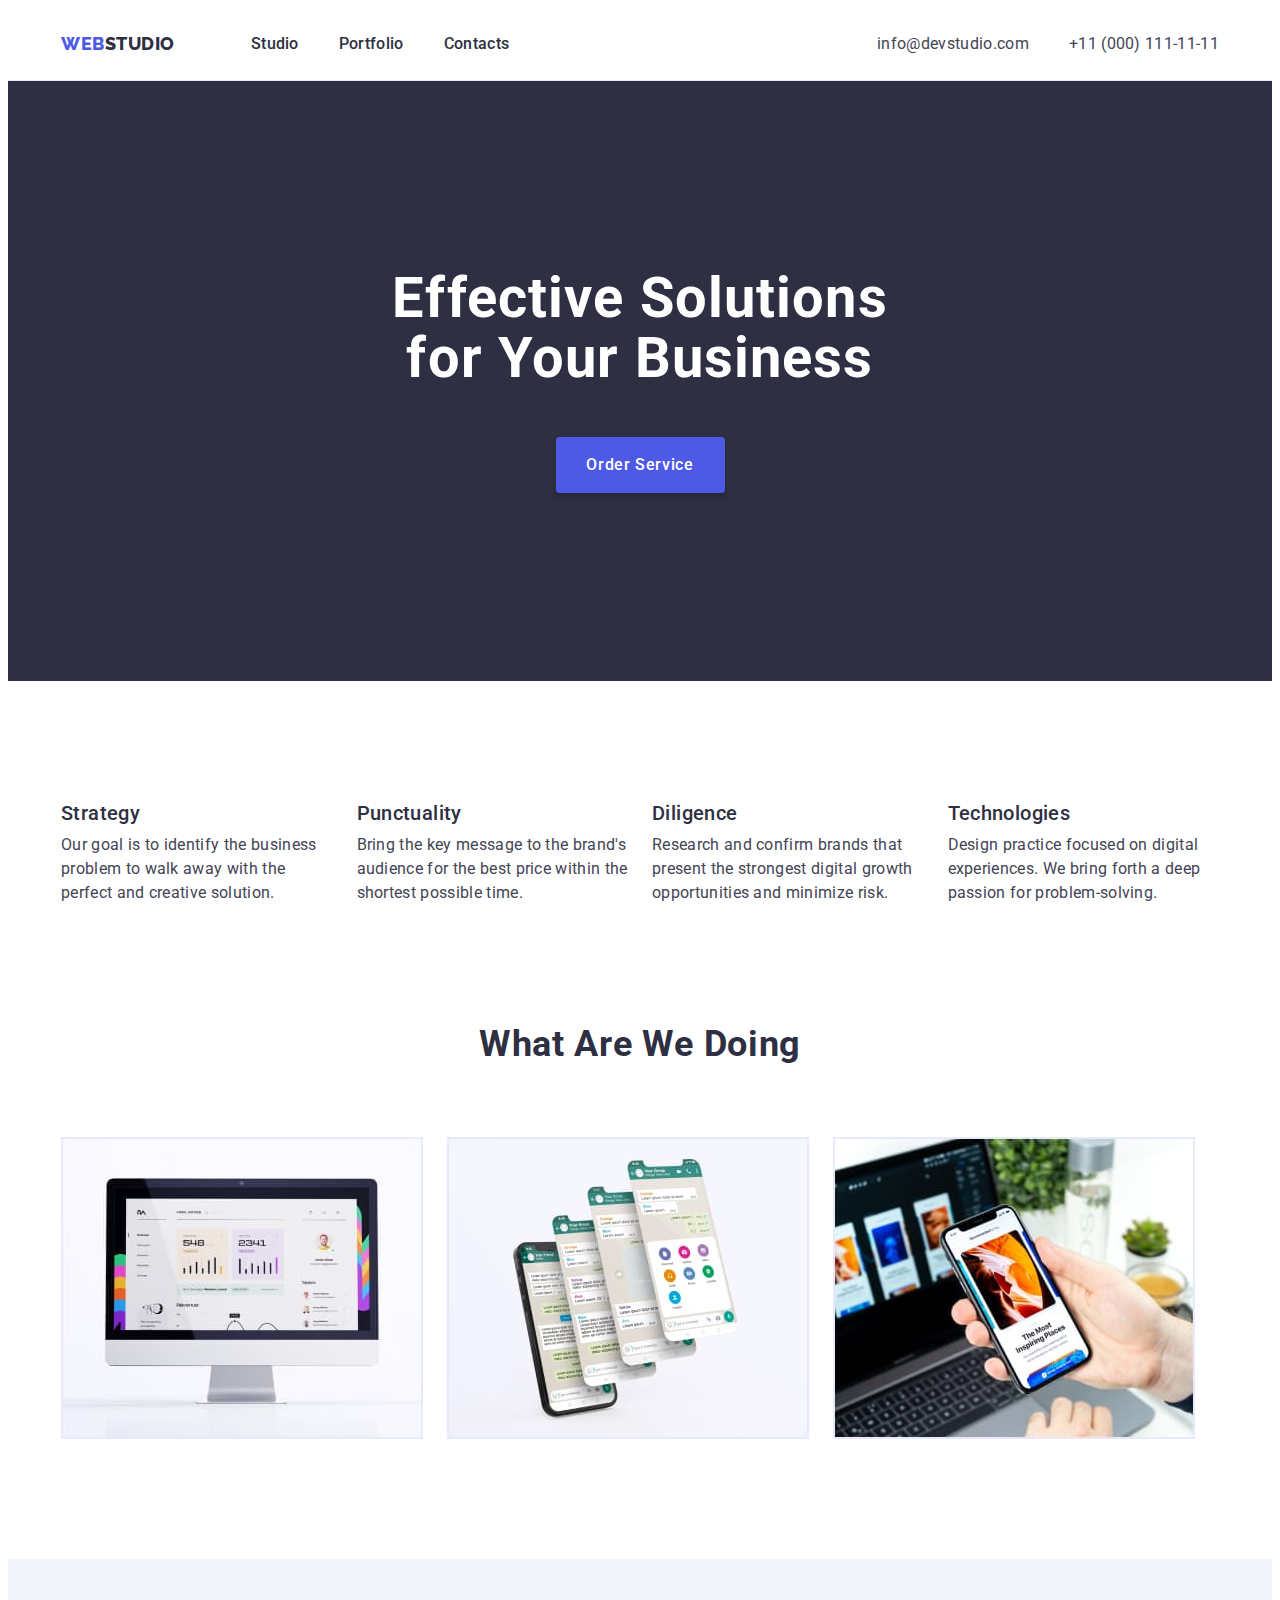
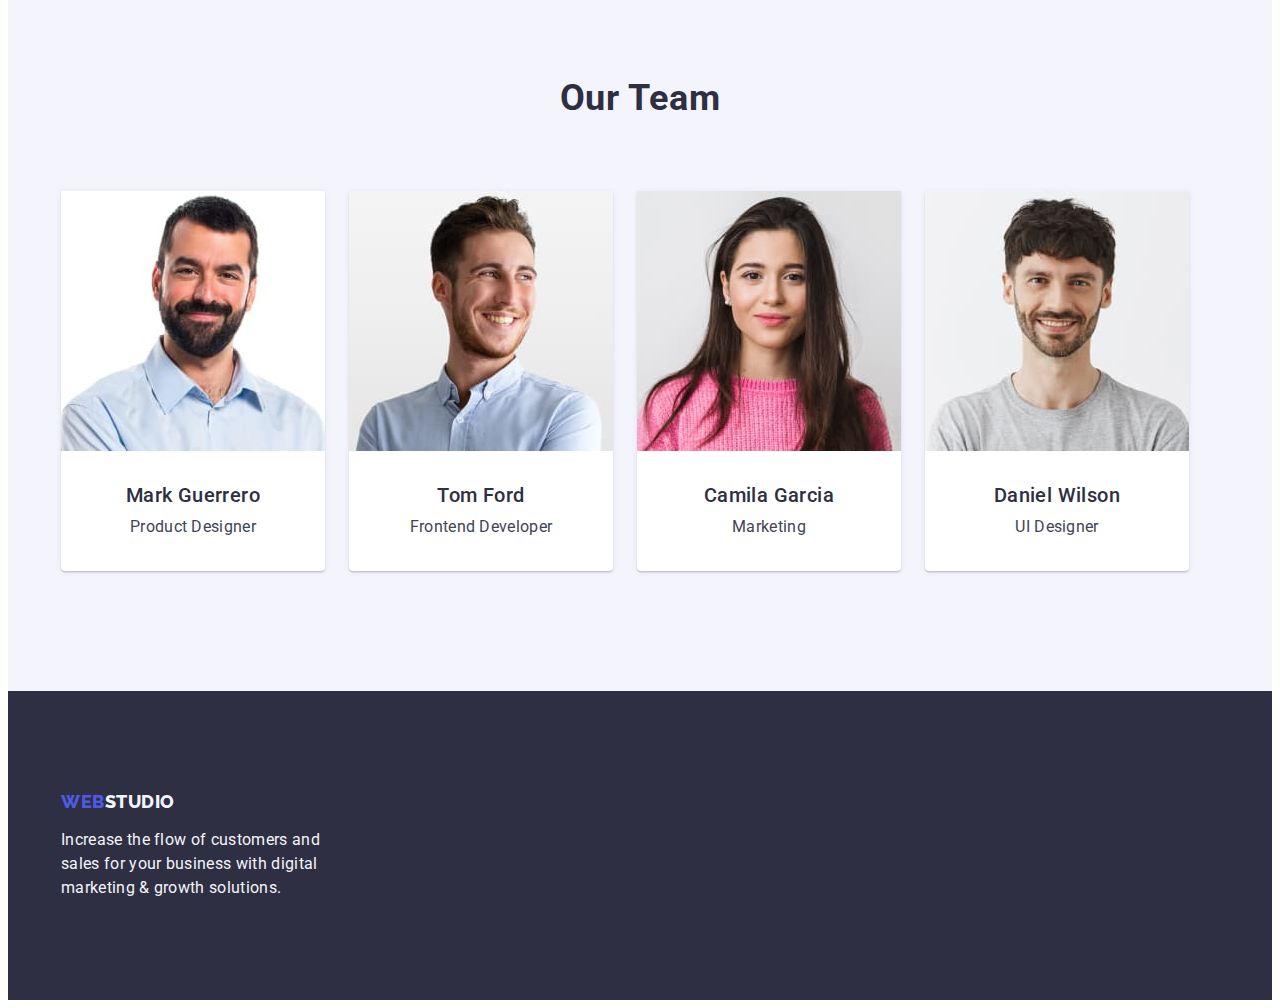
==== index.html @ 242a0d21 "start" ====
<!DOCTYPE html>
<html lang="en">
  <head>
    <meta charset="UTF-8" />
    <meta name="viewport" content="width=device-width, initial-scale=1.0" />
    <title>Document</title>

    <link rel="preconnect" href="https://fonts.googleapis.com" />
    <link rel="preconnect" href="https://fonts.gstatic.com" crossorigin />
    <link
      href="https://fonts.googleapis.com/css2?family=Raleway:wght@800&family=Roboto:wght@400;500;700;900&display=swap"
      rel="stylesheet"
    />

    <link
      rel="stylesheet"
      href="https://cdnjs.cloudflare.com/ajax/libs/modern-normalize/2.0.0/modern-normalize.min.css"
      integrity="sha512-4xo8blKMVCiXpTaLzQSLSw3KFOVPWhm/TRtuPVc4WG6kUgjH6J03IBuG7JZPkcWMxJ5huwaBpOpnwYElP/m6wg=="
      crossorigin="anonymous"
      referrerpolicy="no-referrer"
    />

    <link rel="stylesheet" href="./css/styles.css" />
  </head>
  <body>
    <header class="header">
      <div class="container header-container">
        <nav class="header-navigation">
          <a class="header-logo link" href="./index.html"
            >Web<span class="header-logo-color">Studio</span></a
          >
          <ul class="header-menu-list list">
            <li class="header-menu-item">
              <a class="header-menu-item-link link" href="./index.html"
                >Studio</a
              >
            </li>
            <li class="header-menu-item">
              <a class="header-menu-item-link link" href="./portfolio.html"
                >Portfolio</a
              >
            </li>
            <li class="header-menu-item">
              <a class="header-menu-item-link link" href="">Contacts</a>
            </li>
          </ul>
        </nav>
        <address class="address-menu">
          <ul class="address-menu-list list">
            <li class="address-menu-item">
              <a
                class="address-menu-connect link"
                href="mailto:info@devstudio.com"
                >info@devstudio.com</a
              >
            </li>
            <li class="address-menu-item">
              <a class="address-menu-connect link" href="tel:+110001111111"
                >+11 (000) 111-11-11</a
              >
            </li>
          </ul>
        </address>
      </div>
    </header>
    <main>
      <section class="hero">
        <div class="container">
            <h1 class="hero-title">Effective Solutions for Your Business</h1>
            <button type="button" class="hero-btn">Order Service</button>
        </div>
      </section>
      <section class="advantages">
        <div class="container">
          <h2 class="visually-hidden">Advanteges</h2>
          <ul class="advantages-list list">
            <li class="advantages-item">
              <h3 class="advantages-subtitle">Strategy</h3>
              <p class="advantages-item-text">
                Our goal is to identify the business problem to walk away with
                the perfect and creative solution.
              </p>
            </li>
            <li class="advantages-item">
              <h3 class="advantages-subtitle">Punctuality</h3>
              <p class="advantages-item-text">
                Bring the key message to the brand's audience for the best price
                within the shortest possible time.
              </p>
            </li>
            <li class="advantages-item">
              <h3 class="advantages-subtitle">Diligence</h3>
              <p class="advantages-item-text">
                Research and confirm brands that present the strongest digital
                growth opportunities and minimize risk.
              </p>
            </li>
            <li class="advantages-item">
              <h3 class="advantages-subtitle">Technologies</h3>
              <p class="advantages-item-text">
                Design practice focused on digital experiences. We bring forth a
                deep passion for problem-solving.
              </p>
            </li>
          </ul>
        </div>
      </section>
      <section class="doing">
        <div class="container">
          <h2 class="doing-title title">What are we doing</h2>
          <ul class="doing-list list">
            <li class="doing-item">
              <img
                class="doing-img"
                src="./images/doing-1.jpg"
                alt="Computer screen"
                width="360"
                height="300"
              />
            </li>
            <li class="doing-item">
              <img
                class="doing-img"
                src="./images/doing-2.jpg"
                alt="Phone screens"
                width="360"
                height="300"
              />
            </li>
            <li class="doing-item">
              <img
                class="doing-img"
                src="./images/doind-3.jpg"
                alt="Phone in hand"
                width="360"
                height="300"
              />
            </li>
          </ul>
        </div>
      </section>
      <section class="team">
        <div class="container">
          <h2 class="team-title title">Our Team</h2>
          <ul class="team-list list">
            <li class="team-item">
              <img
                class="team-img"
                src="./images/our-team-1.jpg"
                alt="Mark Guerrero"
                width="264"
                height="260"
              />
              <div class="team-text-card">
                <h3 class="team-subtitle">Mark Guerrero</h3>
                <p class="team-item-text">Product Designer</p>
              </div>
            </li>
            <li class="team-item">
              <img
                class="team-img"
                src="./images/our-team-2.jpg"
                alt="Tom Ford"
                width="264"
                height="260"
              />
              <div class="team-text-card">
                <h3 class="team-subtitle">Tom Ford</h3>
                <p class="team-item-text">Frontend Developer</p>
              </div>
            </li>
            <li class="team-item">
              <img
                class="team-img"
                src="./images/our-team-3.jpg"
                alt="Camila Garcia"
                width="264"
                height="260"
              />
              <div class="team-text-card">
                <h3 class="team-subtitle">Camila Garcia</h3>
                <p class="team-item-text">Marketing</p>
              </div>
            </li>
            <li class="team-item">
              <img
                class="team-img"
                src="./images/our-team-4.jpg"
                alt="Daniel Wilson"
                width="264"
                height="260"
              />
              <div class="team-text-card">
                <h3 class="team-subtitle">Daniel Wilson</h3>
                <p class="team-item-text">UI Designer</p>
              </div>
            </li>
          </ul>
        </div>
      </section>
    </main>
    <footer class="footer">
      <div class="container">
        <a class="footer-logo link" href="./index.html"
          >Web<span class="footer-logo-color">Studio</span></a
        >
        <p class="footer-text">
          Increase the flow of customers and sales for your business with
          digital marketing & growth solutions.
        </p>
      </div>
    </footer>
  </body>
</html>
---- css/styles.css ----
/** -----------------------------VARIABLES */

:root {
  /** Fonts */
  --maint-font: "Roboto", sans-serif;
  --secondary-font: "Raleway", sans-serif;

  /** Colors */
  --main-cl: #434455;
  --accent-cl: #4d5ae5;
  --ocean-cl: #404bbf;
  --navy-blue-cl: #2e2f42;
  --green-cl: #31d0aa;
  --light-slate-cl: #8e8f99;
  --cornflower-cl: #e7e9fc;
  --cloud-cl: #f4f4fd;
  --navy-blue-modal-cl: #2e2f42;
  --grey-cl: #2e2f42;
  --white-cl: #ffffff;
  --dairy-cl: #fcfcfc;
}

/** -----------------------------BASE STYLES */

body {
  font-family: "Roboto", sans-serif;
  color: var(--main-cl);
  background-color: #fff;
}

.link {
  text-decoration: none;
  color: currentColor;
}

.list {
  list-style-type: none;
}

p,
h1,
h2,
h3,
h4,
h5,
h6 {
  margin-top: 0;
  margin-bottom: 0;
}

ul,
ol {
  padding-left: 0;
  margin-bottom: 0;
  margin-top: 0;
}
/** ---------------------------COMPONENTS STYLES */

.container {
  width: 1158px;
  padding-left: 15px;
  padding-right: 15px;
  margin: 0 auto;
}

.title {
  font-size: 36px;
  line-height: 1.11;
  text-align: center;
  letter-spacing: 0.02em;
  text-transform: capitalize;
  color: #2e2f42;
}

.visually-hidden {
  position: absolute;
  width: 1px;
  height: 1px;
  margin: -1px;
  border: 0;
  padding: 0;
  white-space: nowrap;
  clip-path: inset(100%);
  clip: rect(0 0 0 0);
  overflow: hidden;
}

/** ---------------------------HEADER */

.header {
  padding-top: 24px;
  padding-bottom: 24px;
  border-bottom: 1px solid var(--cornflower, #e7e9fc);
}

.header-logo {
  font-family: var(--secondary-font);
  font-weight: 800;
  font-size: 18px;
  line-height: 1.17;
  letter-spacing: 0.03em;
  text-transform: uppercase;
  color: var(--accent-cl);
  flex: none;
  display: flex;
  align-items: center;
  margin-right: 76px;
}

.header-logo-color {
  color: #2e2f42;
}

.header-container {
  display: flex;
}

.header-menu-list {
  display: flex;
  gap: 40px;
}

.header-navigation {
  display: flex;
  align-items: center;
}

.header-menu-item-link {
  font-weight: 500;
  font-size: 16px;
  line-height: 1.5;
  letter-spacing: 0.02em;
  color: var(--navy-blue-cl);
  flex: none;
  padding: 24px 0;
}

.header-menu-item-link:hover,
.header-menu-item-link:focus {
  color: #404bbf;
}

.address-menu {
  font-style: normal;
  margin-left: auto;
}

.address-menu-list {
  display: flex;
  gap: 40px;
}

.address-menu-connect {
  color: var(--slate, #434455);
  font-size: 16px;
  line-height: 1.5;
  letter-spacing: 0.02em;
}

.address-menu-connect:hover,
.address-menu-connect:focus {
  color: #404bbf;
}

/* -------------------------HERO------- */
.hero {
  background-color: var(--navy-blue-cl);
  padding: 188px 0;
}

.hero-wrap {
}

.hero-title {
  font-size: 56px;
  line-height: 1.07;
  text-align: center;
  letter-spacing: 0.02em;
  color: #ffffff;
  max-width: 496px;
  margin: 0 auto;
}

.hero-btn {
  font-family: var(--maint-font);
  font-weight: 500;
  font-size: 16px;
  line-height: 1.5;
  letter-spacing: 0.04em;
  color: #ffffff;
  flex: none;
  background-color: var(--accent-cl);
  cursor: pointer;
  display: block;
  margin: 0 auto;
  min-width: 169px;
  height: 56px;
  border-radius: 4px;
  box-shadow: 0px 4px 4px 0px rgba(0, 0, 0, 0.15);
  border: none;
  margin-top: 48px;
}

.hero-btn:focus,
.hero-btn:hover {
  background-color: #404bbf;
}

/* -------------------------ADVANTAGES-------*/

.advantages {
  padding: 120px 0;
}


.advantages-subtitle {
  font-weight: 500;
  font-size: 20px;
  line-height: 1.2;
  letter-spacing: 0.02em;
  color: #2e2f42;
  flex: none;
  margin-bottom: 8px;
}

.advantages-list {
  display: flex;
  gap: 24px;
}

.advantages-item {
  width: calc((100% - 3 * 24px) / 4);
}

.advantages-item-text {
  font-size: 16px;
  line-height: 1.5;
  letter-spacing: 0.02em;
  color: #434455;
  flex: none;
}

/* -------------------------DOING-------*/
.doing {
  padding-bottom: 120px;
}

.doing-title {
  max-width: 323px;
  margin: 0 auto;
  margin-bottom: 72px;
}
.doing-list {
  display: flex;
  gap: 24px;
}

.doing-item {
}

.doing-img {
  border: 1px solid var(--cornflower, #e7e9fc);
  display: block;
}

/* -------------------------TEAM-------*/

.team {
  padding-top: 120px;
  background-color: #f4f4fd;
  padding-bottom: 120px;
}

.team-title {
  max-width: 162px;
  margin: 0 auto;
  margin-bottom: 72px;
}

.team-list {
  display: flex;
  gap: 24px;
}

.team-item {
  border-radius: 0px 0px 4px 4px;
  background: var(--white, #fff);
  box-shadow: 0px 2px 1px 0px rgba(46, 47, 66, 0.08),
    0px 1px 1px 0px rgba(46, 47, 66, 0.16),
    0px 1px 6px 0px rgba(46, 47, 66, 0.08);
}

.team-img {
  display: block;
}

 .team-text-card {
  padding: 32px 0;
 }

.team-subtitle {
  font-weight: 500;
  font-size: 20px;
  line-height: 1.2;
  text-align: center;
  letter-spacing: 0.02em;
  color: #2e2f42;
  flex: none;
  margin-bottom: 8px;
}

.team-item-text {
  font-size: 16px;
  line-height: 1.5;
  text-align: center;
  letter-spacing: 0.02em;
  color: #434455;
  flex: none;
}

/* -------------------------FOOTER-------*/

.footer {
  background-color: var(--navyblue, #2e2f42);
  padding-top: 100px;
  padding-bottom: 100px;
}

.footer-logo {
  color: var(--accent-cl);
  font-family: var(--secondary-font);
  font-size: 18px;
  font-weight: 800;
  line-height: 1.17;
  letter-spacing: 0.03em;
  text-transform: uppercase;
  display: inline-block;
  margin-bottom: 16px;
}

.footer-logo-color {
  color: var(--cloud, #f4f4fd);
  font-family: var(--secondary-font);
}

.footer-text {
  font-size: 16px;
  line-height: 1.5;
  letter-spacing: 0.02em;
  color: #f4f4fd;
  max-width: 264px;
}

/* --------PORTFOLIO-------------------------------- */

.offers {
  padding-top: 96px;
  padding-bottom: 120px;
}

.btn-list {
  display: flex;
  gap: 24px;
  justify-content: center;
  margin-bottom: 72px;
}


.offers-btn {
  font-family: var(--maint-font);
  color: var(--accent-cl);
  background-color: var(--cloud-cl);
  font-weight: 500;
  font-size: 16px;
  line-height: 1.5;
  text-align: center;
  letter-spacing: 0.04em;
  flex: none;
  cursor: pointer;
  padding: 12px 24px;
  border-radius: 4px;
    border: 1px solid var(--cornflower, #E7E9FC);
}

.offers-btn:hover,
.offers-btn:focus {
  background: #404bbf;
  color: #ffffff;
  border: 1px solid transparent;
  box-shadow: 0px 2px 2px 0px rgba(0, 0, 0, 0.12), 0px 2px 1px 0px rgba(0, 0, 0, 0.08), 0px 3px 1px 0px rgba(0, 0, 0, 0.10);
}

.offers-list {
  display: flex;
  flex-wrap: wrap;
  column-gap: 24px;
  row-gap: 48px;
}

.offers-img {
  display: block;
}

.offers-item {
  width: calc((100% - 48px) / 3);
    background: var(--white, #FFF);
}

.offers-text-border {
  padding: 32px 16px;
  border: 1px solid var(--cornflower, #E7E9FC);
  border-top: none;
}

.offers-subtitle {
  color: var(--navyblue, #2e2f42);
  font-size: 20px;
  font-weight: 500;
  line-height: 1.2;
  letter-spacing: 0.02em;
  margin-bottom: 8px;
}

.offers-text {
  color: var(--slate, #434455);
  font-size: 16px;
  line-height: 1.5;
  letter-spacing: 0.02em;
}
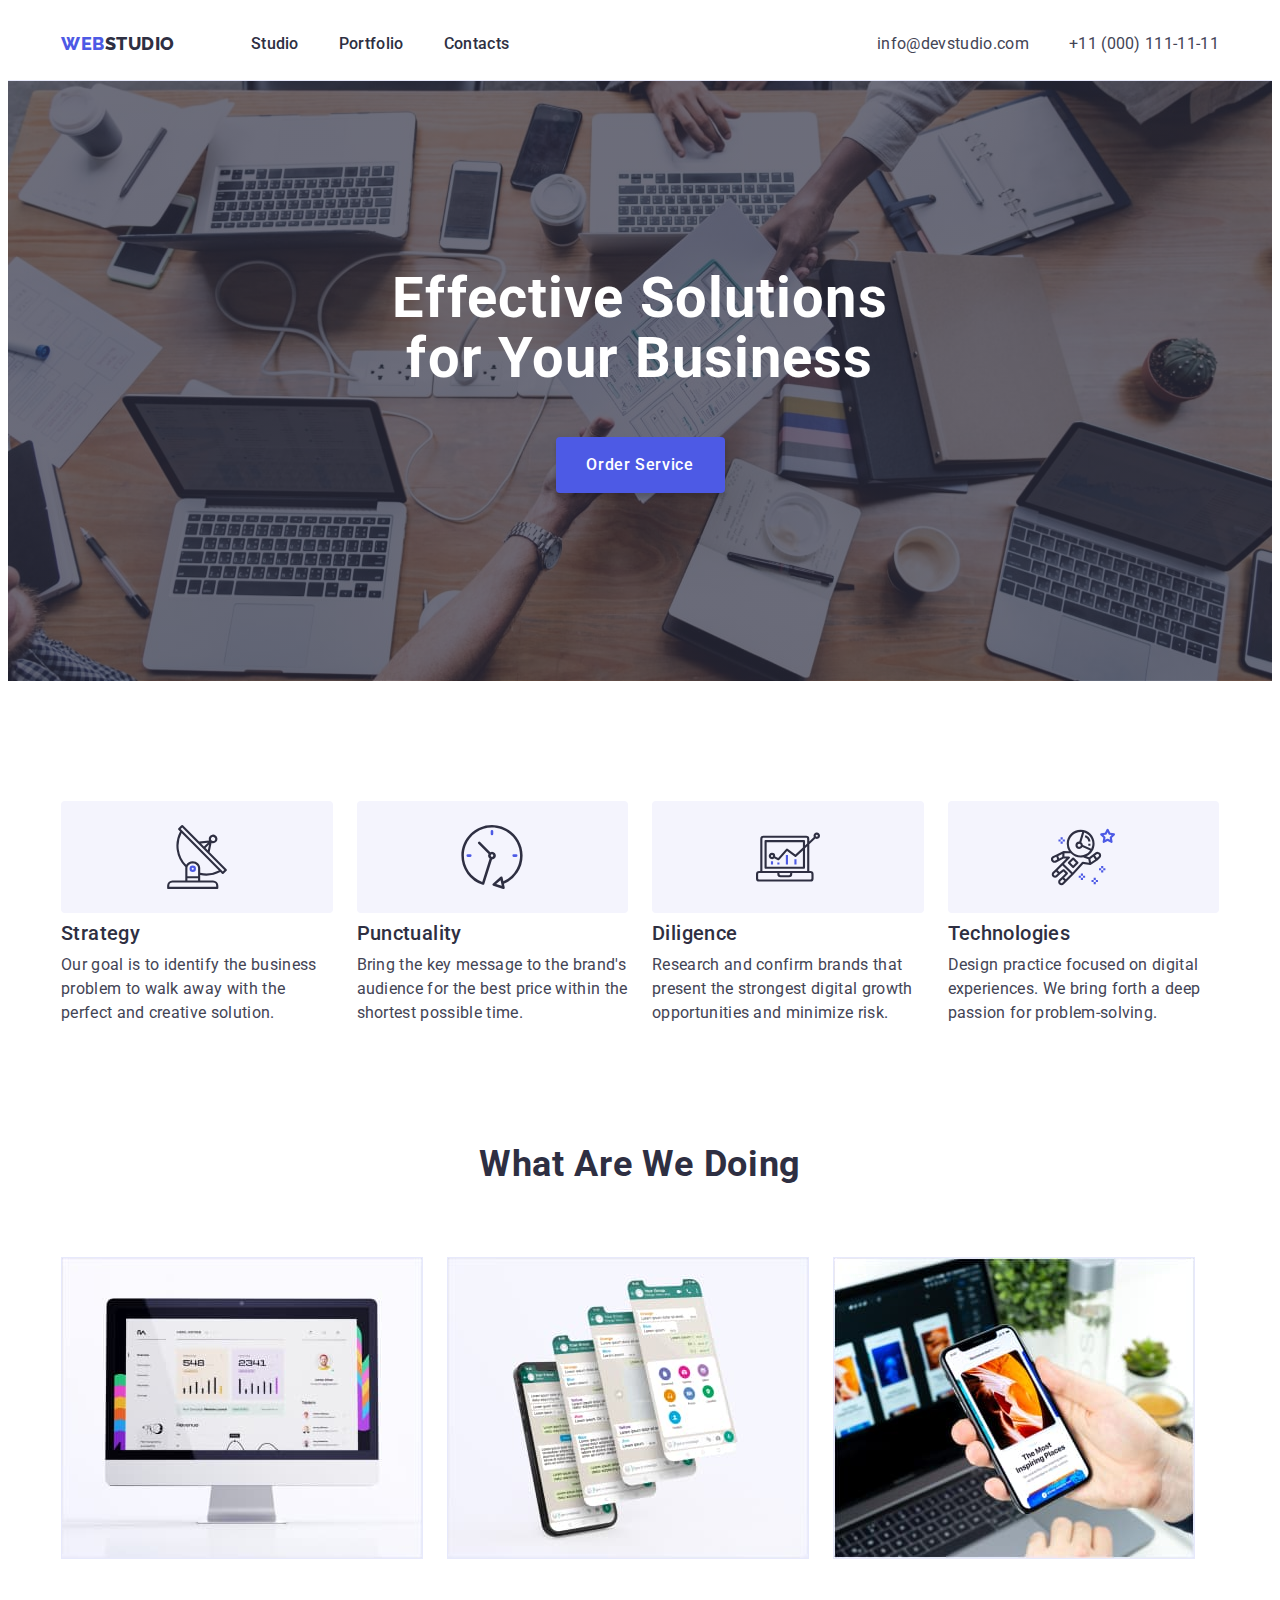
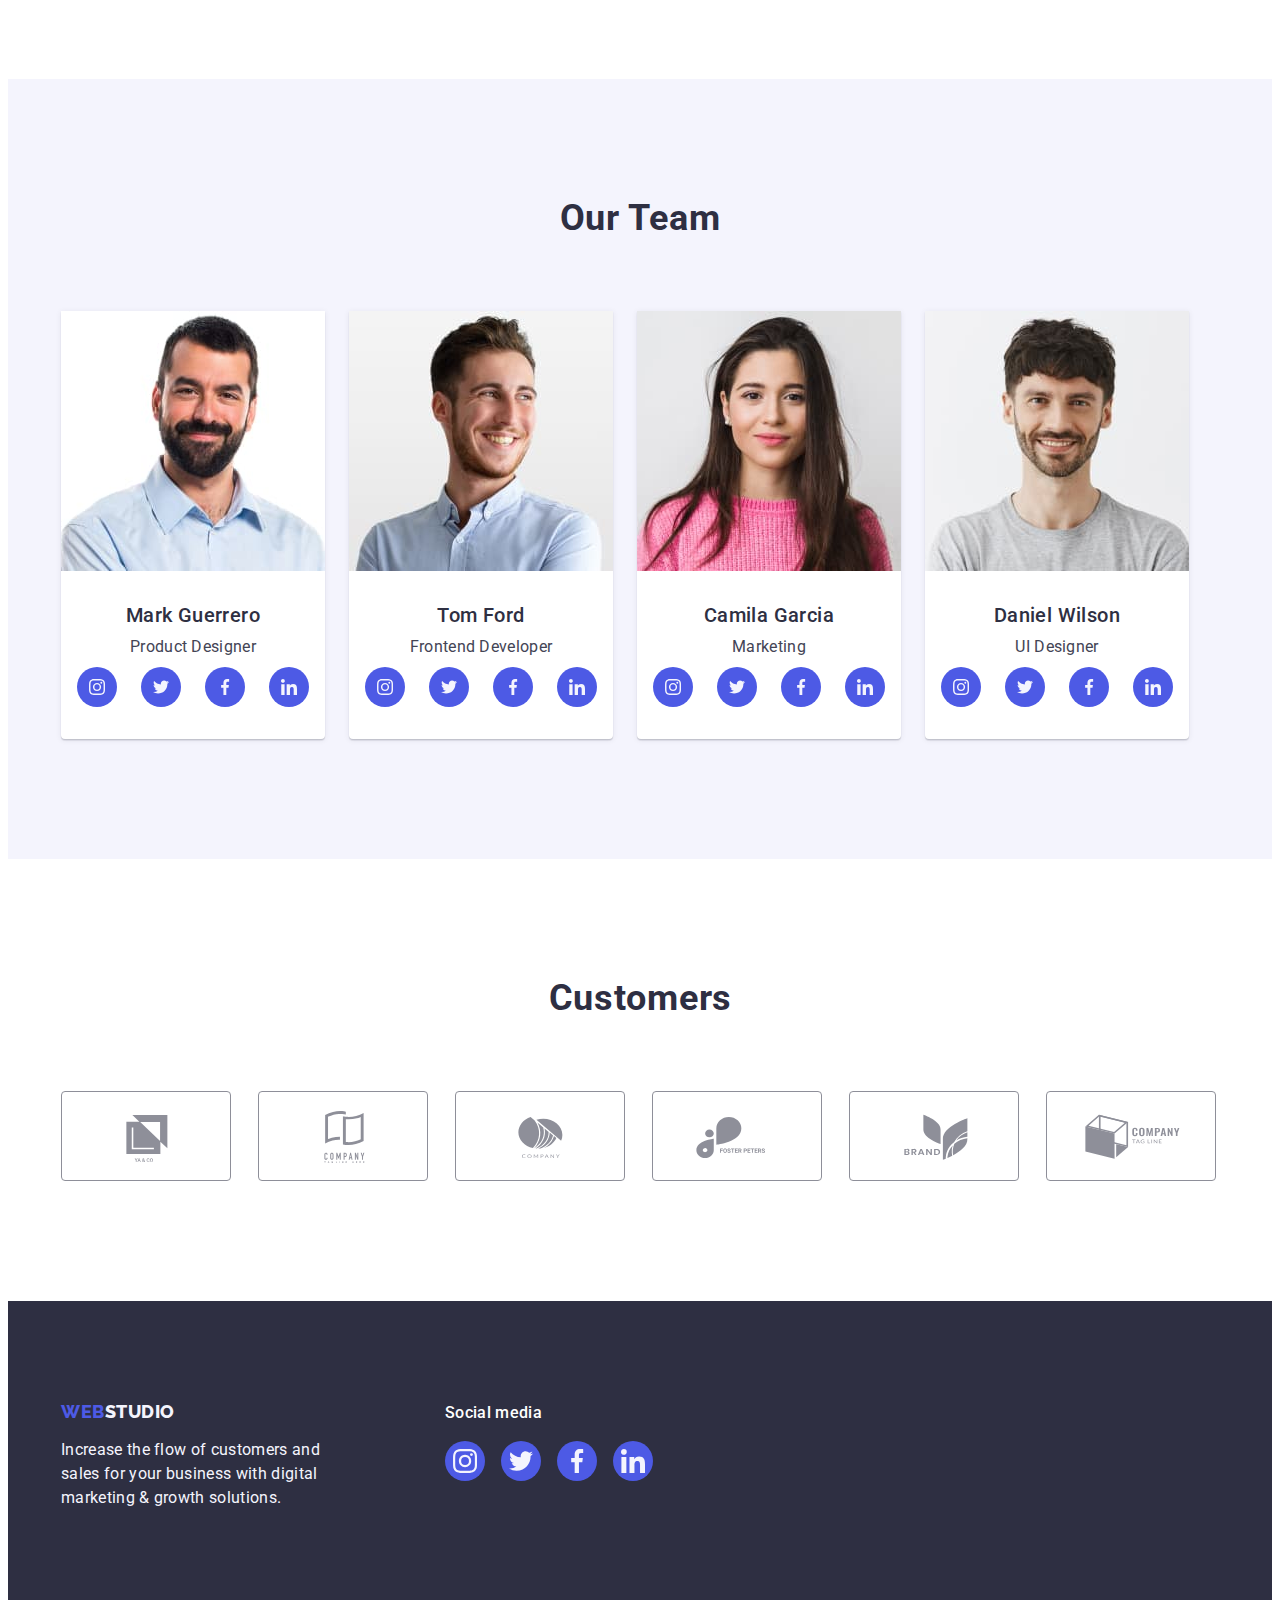
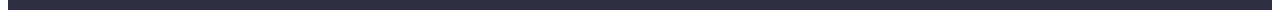
==== commit 79adb186: "homew" ====
--- a/index.html
+++ b/index.html
@@ -66,8 +66,8 @@
     <main>
       <section class="hero">
         <div class="container">
-            <h1 class="hero-title">Effective Solutions for Your Business</h1>
-            <button type="button" class="hero-btn">Order Service</button>
+          <h1 class="hero-title">Effective Solutions for Your Business</h1>
+          <button type="button" class="hero-btn"  data-modal-open>Order Service</button>
         </div>
       </section>
       <section class="advantages">
@@ -75,6 +75,11 @@
           <h2 class="visually-hidden">Advanteges</h2>
           <ul class="advantages-list list">
             <li class="advantages-item">
+              <div class="advantages-item-top">
+                <svg class="advantages-item-icon" width="64" height="64">
+                  <use href="./images/icons-svg.svg#icon-antenna-1"></use>
+                </svg>
+              </div>
               <h3 class="advantages-subtitle">Strategy</h3>
               <p class="advantages-item-text">
                 Our goal is to identify the business problem to walk away with
@@ -82,6 +87,11 @@
               </p>
             </li>
             <li class="advantages-item">
+              <div class="advantages-item-top">
+                <svg class="advantages-item-icon" width="64" height="64">
+                  <use href="./images/icons-svg.svg#icon-clock-1"></use>
+                </svg>
+              </div>
               <h3 class="advantages-subtitle">Punctuality</h3>
               <p class="advantages-item-text">
                 Bring the key message to the brand's audience for the best price
@@ -89,6 +99,11 @@
               </p>
             </li>
             <li class="advantages-item">
+              <div class="advantages-item-top">
+                <svg class="advantages-item-icon" width="64" height="64">
+                  <use href="./images/icons-svg.svg#icon-diagram-1"></use>
+                </svg>
+              </div>
               <h3 class="advantages-subtitle">Diligence</h3>
               <p class="advantages-item-text">
                 Research and confirm brands that present the strongest digital
@@ -96,6 +111,11 @@
               </p>
             </li>
             <li class="advantages-item">
+              <div class="advantages-item-top">
+                <svg class="advantages-item-icon" width="64" height="64">
+                  <use href="./images/icons-svg.svg#icon-astronaut-1"></use>
+                </svg>
+              </div>
               <h3 class="advantages-subtitle">Technologies</h3>
               <p class="advantages-item-text">
                 Design practice focused on digital experiences. We bring forth a
@@ -154,6 +174,43 @@
               <div class="team-text-card">
                 <h3 class="team-subtitle">Mark Guerrero</h3>
                 <p class="team-item-text">Product Designer</p>
+
+                <ul class="team-social-list list">
+                  <li class="team-social-link-item">
+                    <a class="team-social-link" href="" target="_blank" rel="">
+                      <svg class="team-social-icon" width="16" height="16">
+                        <use
+                          href="./images/icons-svg.svg#icon-instagram-2"
+                        ></use>
+                      </svg>
+                    </a>
+                  </li>
+                  <li class="team-social-link-item">
+                    <a class="team-social-link" href="" target="_blank" rel="">
+                      <svg class="team-social-icon" width="16" height="16">
+                        <use href="./images/icons-svg.svg#icon-twitter-1"></use>
+                      </svg>
+                    </a>
+                  </li>
+                  <li class="team-social-link-item">
+                    <a class="team-social-link" href="" target="_blank" rel="">
+                      <svg class="team-social-icon" width="16" height="16">
+                        <use
+                          href="./images/icons-svg.svg#icon-facebook-1"
+                        ></use>
+                      </svg>
+                    </a>
+                  </li>
+                  <li class="team-social-link-item">
+                    <a class="team-social-link" href="" target="_blank" rel="">
+                      <svg class="team-social-icon" width="16" height="16">
+                        <use
+                          href="./images/icons-svg.svg#icon-linkedin-1"
+                        ></use>
+                      </svg>
+                    </a>
+                  </li>
+                </ul>
               </div>
             </li>
             <li class="team-item">
@@ -167,6 +224,42 @@
               <div class="team-text-card">
                 <h3 class="team-subtitle">Tom Ford</h3>
                 <p class="team-item-text">Frontend Developer</p>
+                <ul class="team-social-list list">
+                  <li class="team-social-link-item">
+                    <a class="team-social-link" href="" target="_blank" rel="">
+                      <svg class="team-social-icon" width="16" height="16">
+                        <use
+                          href="./images/icons-svg.svg#icon-instagram-2"
+                        ></use>
+                      </svg>
+                    </a>
+                  </li>
+                  <li class="team-social-link-item">
+                    <a class="team-social-link" href="" target="_blank" rel="">
+                      <svg class="team-social-icon" width="16" height="16">
+                        <use href="./images/icons-svg.svg#icon-twitter-1"></use>
+                      </svg>
+                    </a>
+                  </li>
+                  <li class="team-social-link-item">
+                    <a class="team-social-link" href="" target="_blank" rel="">
+                      <svg class="team-social-icon" width="16" height="16">
+                        <use
+                          href="./images/icons-svg.svg#icon-facebook-1"
+                        ></use>
+                      </svg>
+                    </a>
+                  </li>
+                  <li class="team-social-link-item">
+                    <a class="team-social-link" href="" target="_blank" rel="">
+                      <svg class="team-social-icon" width="16" height="16">
+                        <use
+                          href="./images/icons-svg.svg#icon-linkedin-1"
+                        ></use>
+                      </svg>
+                    </a>
+                  </li>
+                </ul>
               </div>
             </li>
             <li class="team-item">
@@ -180,6 +273,42 @@
               <div class="team-text-card">
                 <h3 class="team-subtitle">Camila Garcia</h3>
                 <p class="team-item-text">Marketing</p>
+                <ul class="team-social-list list">
+                  <li class="team-social-link-item">
+                    <a class="team-social-link" href="" target="_blank" rel="">
+                      <svg class="team-social-icon" width="16" height="16">
+                        <use
+                          href="./images/icons-svg.svg#icon-instagram-2"
+                        ></use>
+                      </svg>
+                    </a>
+                  </li>
+                  <li class="team-social-link-item">
+                    <a class="team-social-link" href="" target="_blank" rel="">
+                      <svg class="team-social-icon" width="16" height="16">
+                        <use href="./images/icons-svg.svg#icon-twitter-1"></use>
+                      </svg>
+                    </a>
+                  </li>
+                  <li class="team-social-link-item">
+                    <a class="team-social-link" href="" target="_blank" rel="">
+                      <svg class="team-social-icon" width="16" height="16">
+                        <use
+                          href="./images/icons-svg.svg#icon-facebook-1"
+                        ></use>
+                      </svg>
+                    </a>
+                  </li>
+                  <li class="team-social-link-item">
+                    <a class="team-social-link" href="" target="_blank" rel="">
+                      <svg class="team-social-icon" width="16" height="16">
+                        <use
+                          href="./images/icons-svg.svg#icon-linkedin-1"
+                        ></use>
+                      </svg>
+                    </a>
+                  </li>
+                </ul>
               </div>
             </li>
             <li class="team-item">
@@ -193,22 +322,154 @@
               <div class="team-text-card">
                 <h3 class="team-subtitle">Daniel Wilson</h3>
                 <p class="team-item-text">UI Designer</p>
-              </div>
+                <ul class="team-social-list list">
+                  <li class="team-social-link-item">
+                    <a class="team-social-link" href="" target="_blank" rel="">
+                      <svg class="team-social-icon" width="16" height="16">
+                        <use
+                          href="./images/icons-svg.svg#icon-instagram-2"
+                        ></use>
+                      </svg>
+                    </a>
+                  </li>
+                  <li class="team-social-link-item">
+                    <a class="team-social-link" href="" target="_blank" rel="">
+                      <svg class="team-social-icon" width="16" height="16">
+                        <use href="./images/icons-svg.svg#icon-twitter-1"></use>
+                      </svg>
+                    </a>
+                  </li>
+                  <li class="team-social-link-item">
+                    <a class="team-social-link" href="" target="_blank" rel="">
+                      <svg class="team-social-icon" width="16" height="16">
+                        <use
+                          href="./images/icons-svg.svg#icon-facebook-1"
+                        ></use>
+                      </svg>
+                    </a>
+                  </li>
+                  <li class="team-social-link-item">
+                    <a class="team-social-link" href="" target="_blank" rel="">
+                      <svg class="team-social-icon" width="16" height="16">
+                        <use
+                          href="./images/icons-svg.svg#icon-linkedin-1"
+                        ></use>
+                      </svg>
+                    </a>
+                  </li>
+                </ul>
+              </div>
+            </li>
+          </ul>
+        </div>
+      </section>
+      <section class="customers">
+        <div class="container">
+          <h2 class="customers-title title">Customers</h2>
+          <ul class="customers-list list">
+            <li class="customers-item">
+              <a class="customers-link" href="">
+                <svg class="customers-icon" width="104" height="56">
+                  <use href="./images/icons-svg.svg#icon-Logo"></use>
+                </svg>
+              </a>
+            </li>
+            <li class="customers-item">
+              <a class="customers-link" href="">
+                <svg class="customers-icon" width="104" height="56">
+                  <use href="./images/icons-svg.svg#icon-Logo-1"></use>
+                </svg>
+              </a>
+            </li>
+            <li class="customers-item">
+              <a class="customers-link" href="">
+                <svg class="customers-icon" width="104" height="56">
+                  <use href="./images/icons-svg.svg#icon-Logo-2"></use>
+                </svg>
+              </a>
+            </li>
+            <li class="customers-item">
+              <a class="customers-link" href="">
+                <svg class="customers-icon" width="104" height="56">
+                  <use href="./images/icons-svg.svg#icon-Logo-3"></use>
+                </svg>
+              </a>
+            </li>
+            <li class="customers-item">
+              <a class="customers-link" href="">
+                <svg class="customers-icon" width="104" height="56">
+                  <use href="./images/icons-svg.svg#icon-Logo-4"></use>
+                </svg>
+              </a>
+            </li>
+            <li class="customers-item">
+              <a class="customers-link" href="">
+                <svg class="customers-icon" width="104" height="56">
+                  <use href="./images/icons-svg.svg#icon-Logo-5"></use>
+                </svg>
+              </a>
             </li>
           </ul>
         </div>
       </section>
     </main>
     <footer class="footer">
-      <div class="container">
-        <a class="footer-logo link" href="./index.html"
-          >Web<span class="footer-logo-color">Studio</span></a
-        >
-        <p class="footer-text">
-          Increase the flow of customers and sales for your business with
-          digital marketing & growth solutions.
-        </p>
+      <div class="container footer-container">
+        <div class="footer-text-wrap">
+          <a class="footer-logo link" href="./index.html"
+            >Web<span class="footer-logo-color">Studio</span></a
+          >
+          <p class="footer-text">
+            Increase the flow of customers and sales for your business with
+            digital marketing & growth solutions.
+          </p>
+        </div>
+
+        <div class="footer-social-wrap">
+          <h3 class="footer-social-title">Social media</h3>
+          <ul class="footer-social-icon list">
+            <li class="social-link-item">
+              <a class="social-link" href="" target="_blank" rel="">
+                <svg class="social-icon" width="24" height="24">
+                  <use href="./images/icons-svg.svg#icon-instagram-2"></use>
+                </svg>
+              </a>
+            </li>
+            <li class="social-link-item">
+              <a class="social-link" href="" target="_blank" rel="">
+                <svg class="social-icon" width="24" height="24">
+                  <use href="./images/icons-svg.svg#icon-twitter-1"></use>
+                </svg>
+              </a>
+            </li>
+            <li class="social-link-item">
+              <a class="social-link" href="" target="_blank" rel="">
+                <svg class="social-icon" width="24" height="24">
+                  <use href="./images/icons-svg.svg#icon-facebook-1"></use>
+                </svg>
+              </a>
+            </li>
+            <li class="social-link-item">
+              <a class="social-link" href="" target="_blank" rel="">
+                <svg class="social-icon" width="24" height="24">
+                  <use href="./images/icons-svg.svg#icon-linkedin-1"></use>
+                </svg>
+              </a>
+            </li>
+          </ul>
+        </div>
       </div>
     </footer>
+
+    <div class="backdrop is-hidden"  data-modal>
+      <div class="modal">
+        <button class="modal-close-btn"  data-modal-close >
+          <svg class="modal-close-icon" width="8" height="8">
+            <use href="./images/icons-svg.svg#icon-close-black"></use>
+          </svg>
+        </button>
+      </div>
+    </div>
+    <script src="./js/modal.js"></script>
   </body>
 </html>
--- a/css/styles.css
+++ b/css/styles.css
@@ -133,6 +133,9 @@
   color: var(--navy-blue-cl);
   flex: none;
   padding: 24px 0;
+  transition-property: color;
+  transition-duration: 250ms;
+  transition-timing-function: cubic-bezier(0.4, 0, 0.2, 1);
 }
 
 .header-menu-item-link:hover,
@@ -155,6 +158,9 @@
   font-size: 16px;
   line-height: 1.5;
   letter-spacing: 0.02em;
+  transition-property: color;
+  transition-duration: 250ms;
+  transition-timing-function: cubic-bezier(0.4, 0, 0.2, 1);
 }
 
 .address-menu-connect:hover,
@@ -166,6 +172,14 @@
 .hero {
   background-color: var(--navy-blue-cl);
   padding: 188px 0;
+  background-image: linear-gradient(
+      rgba(46, 47, 66, 0.7),
+      rgba(46, 47, 66, 0.7)
+    ),
+    url(../images/hero-bg.jpg);
+  background-repeat: no-repeat;
+  background-position: center;
+  background-size: cover;
 }
 
 .hero-wrap {
@@ -199,6 +213,9 @@
   box-shadow: 0px 4px 4px 0px rgba(0, 0, 0, 0.15);
   border: none;
   margin-top: 48px;
+  transition-property: background-color;
+  transition-duration: 250ms;
+  transition-timing-function: cubic-bezier(0.4, 0, 0.2, 1);
 }
 
 .hero-btn:focus,
@@ -211,7 +228,6 @@
 .advantages {
   padding: 120px 0;
 }
-
 
 .advantages-subtitle {
   font-weight: 500;
@@ -240,6 +256,17 @@
   flex: none;
 }
 
+.advantages-item-top {
+  width: 100%;
+  height: 112px;
+  display: flex;
+  align-items: center;
+  justify-content: center;
+  border-radius: 4px;
+  background: var(--cloud, #f4f4fd);
+  margin-bottom: 8px;
+}
+
 /* -------------------------DOING-------*/
 .doing {
   padding-bottom: 120px;
@@ -256,6 +283,7 @@
 }
 
 .doing-item {
+  width: calc((100% - 2 * 24) / 3);
 }
 
 .doing-img {
@@ -283,6 +311,7 @@
 }
 
 .team-item {
+  width: calc((100% - 3 * 24) / 4);
   border-radius: 0px 0px 4px 4px;
   background: var(--white, #fff);
   box-shadow: 0px 2px 1px 0px rgba(46, 47, 66, 0.08),
@@ -294,9 +323,9 @@
   display: block;
 }
 
- .team-text-card {
+.team-text-card {
   padding: 32px 0;
- }
+}
 
 .team-subtitle {
   font-weight: 500;
@@ -316,14 +345,99 @@
   letter-spacing: 0.02em;
   color: #434455;
   flex: none;
-}
-
+  margin-bottom: 8px;
+}
+
+.team-social-list {
+  display: flex;
+  gap: 24px;
+  align-items: center;
+  justify-content: center;
+}
+
+.team-social-link-item {
+}
+
+.team-social-link {
+  width: 40px;
+  height: 40px;
+  display: flex;
+  align-items: center;
+  justify-content: center;
+  background-color: var(--accent-cl);
+  border-radius: 50%;
+  transition-property: background-color;
+  transition-duration: 250ms;
+  transition-timing-function: cubic-bezier(0.4, 0, 0.2, 1);
+}
+
+.team-social-icon {
+  fill: #f4f4fd;
+}
+
+.team-social-link:hover {
+  background-color: var(--ocean-cl);
+}
+
+/* --------------------------CUSTOMERS---- */
+
+.customers {
+  padding-top: 120px;
+  padding-bottom: 120px;
+}
+
+.customers-title {
+  max-width: 183px;
+  margin: 0 auto;
+  margin-bottom: 72px;
+}
+
+.customers-list {
+  display: flex;
+  gap: 24px;
+}
+
+.customers-item {
+  width: calc((100% - 5 * 24px) / 6);
+}
+
+.customers-link {
+  width: 168px;
+  height: 88px;
+  display: flex;
+  align-items: center;
+  justify-content: center;
+  border-radius: 4px;
+    border: 1px solid var(--lightslate, #8e8f99);
+    transition: color border-color 250ms cubic-bezier(0.4, 0, 0.2, 1);
+}
+
+.customers-link:is(:hover, :focus) {
+ border: 1px solid var(--ocean-cl);
+}
+
+.customers-icon {
+  fill: var(--light-slate-cl);
+}
+
+.customers-link .customers-icon {
+  transition: border-color 250ms cubic-bezier(0.4, 0, 0.2, 1);
+}
+
+.customers-link:hover .customers-icon,
+.customers-link:focus .customers-icon {
+  fill: var(--ocean-cl);
+}
 /* -------------------------FOOTER-------*/
 
 .footer {
   background-color: var(--navyblue, #2e2f42);
   padding-top: 100px;
   padding-bottom: 100px;
+}
+
+.footer-container {
+  display: flex;
 }
 
 .footer-logo {
@@ -351,6 +465,99 @@
   max-width: 264px;
 }
 
+.footer-text-wrap {
+  margin-right: 120px;
+}
+
+.footer-social-wrap {
+}
+
+.footer-social-title {
+  font-weight: 500;
+  font-size: 16px;
+  line-height: 1.5;
+  letter-spacing: 0.02em;
+  color: #ffffff;
+  margin-bottom: 16px;
+}
+
+.social-icon {
+  fill: var(--cloud-cl);
+}
+
+.footer-social-icon {
+  display: flex;
+  gap: 16px;
+}
+
+.social-link {
+  width: 40px;
+  height: 40px;
+  display: flex;
+  align-items: center;
+  justify-content: center;
+  border-radius: 50%;
+  background-color: var(--accent-cl);
+  transition-property: background-color;
+  transition-duration: 250ms;
+  transition-timing-function: cubic-bezier(0.4, 0, 0.2, 1);
+}
+
+.social-link:hover {
+  background-color: var(--green-cl);
+}
+
+/* ---------------------MODAL-------------------- */
+
+.backdrop {
+position: fixed;
+width: 100%;
+height: 100%;
+background-color: rgba(46, 47, 66, 0.40);
+top: 0;
+transition: opacity 250ms cubic-bezier(0.4, 0, 0.2, 1), visibility 250ms cubic-bezier(0.4, 0, 0.2, 1);
+}
+
+.backdrop.is-hidden .modal {
+transform: translate(-50%, -50%) scale(3);
+}
+
+.modal {
+  position: absolute;
+  top: 50%;
+  left: 50%;
+  transform: translate(-50%, -50%) scale(1);
+  width: 408px;
+  min-height: 584px;
+  border-radius: 4px;
+  background: var(--dairy, #FCFCFC);
+  box-shadow: 0px 2px 1px 0px rgba(0, 0, 0, 0.20), 0px 1px 3px 0px rgba(0, 0, 0, 0.12), 0px 1px 1px 0px rgba(0, 0, 0, 0.14);
+  transition: transform 250ms cubic-bezier(0.4, 0, 0.2, 1);
+}
+
+.modal-close-btn {
+  width: 24px;
+  height: 24px;
+  position: absolute;
+  align-items: center;
+  justify-content: center;
+  top: 24px;
+  right: 24px;
+  background-color: var(--cornflower-cl);
+  border-radius: 50%;
+  border: 1px solid rgba(0, 0, 0, 0.10);;
+}
+
+.modal-close-icon {
+  fill: var(--navy-blue-cl);
+}
+
+.is-hidden {
+  visibility: hidden;
+  opacity: 0;
+  pointer-events: none;
+}
+
 /* --------PORTFOLIO-------------------------------- */
 
 .offers {
@@ -364,7 +571,6 @@
   justify-content: center;
   margin-bottom: 72px;
 }
-
 
 .offers-btn {
   font-family: var(--maint-font);
@@ -379,7 +585,10 @@
   cursor: pointer;
   padding: 12px 24px;
   border-radius: 4px;
-    border: 1px solid var(--cornflower, #E7E9FC);
+  border: 1px solid var(--cornflower, #e7e9fc);
+  transition-property: color, background-color, border, box-shadow;
+  transition-duration: 250ms;
+  transition-timing-function: cubic-bezier(0.4, 0, 0.2, 1);
 }
 
 .offers-btn:hover,
@@ -387,7 +596,8 @@
   background: #404bbf;
   color: #ffffff;
   border: 1px solid transparent;
-  box-shadow: 0px 2px 2px 0px rgba(0, 0, 0, 0.12), 0px 2px 1px 0px rgba(0, 0, 0, 0.08), 0px 3px 1px 0px rgba(0, 0, 0, 0.10);
+  box-shadow: 0px 2px 2px 0px rgba(0, 0, 0, 0.12),
+    0px 2px 1px 0px rgba(0, 0, 0, 0.08), 0px 3px 1px 0px rgba(0, 0, 0, 0.1);
 }
 
 .offers-list {
@@ -403,12 +613,16 @@
 
 .offers-item {
   width: calc((100% - 48px) / 3);
-    background: var(--white, #FFF);
+  background: var(--white, #fff);
+}
+
+.offers-item:hover .offers-cover {
+  transform: translateY(0);
 }
 
 .offers-text-border {
   padding: 32px 16px;
-  border: 1px solid var(--cornflower, #E7E9FC);
+  border: 1px solid var(--cornflower, #e7e9fc);
   border-top: none;
 }
 
@@ -427,3 +641,28 @@
   line-height: 1.5;
   letter-spacing: 0.02em;
 }
+
+.offers-cover {
+  position: absolute;
+  top: 0;
+  background: var(--accent-cl);
+  height: 100%;
+  padding: 40px 32px 0 32px;
+  transform: translateY(100%);
+  transition-property: transform;
+  transition-duration: 250ms;
+  transition-timing-function: cubic-bezier(0.4, 0, 0.2, 1);
+}
+
+.offers-cover-wrap {
+  position: relative;
+  overflow: hidden;
+}
+
+.offers-cover-text {
+  font-size: 16px;
+  line-height: 1.5;
+  letter-spacing: 0.02em;
+  color: #f4f4fd;
+}
+
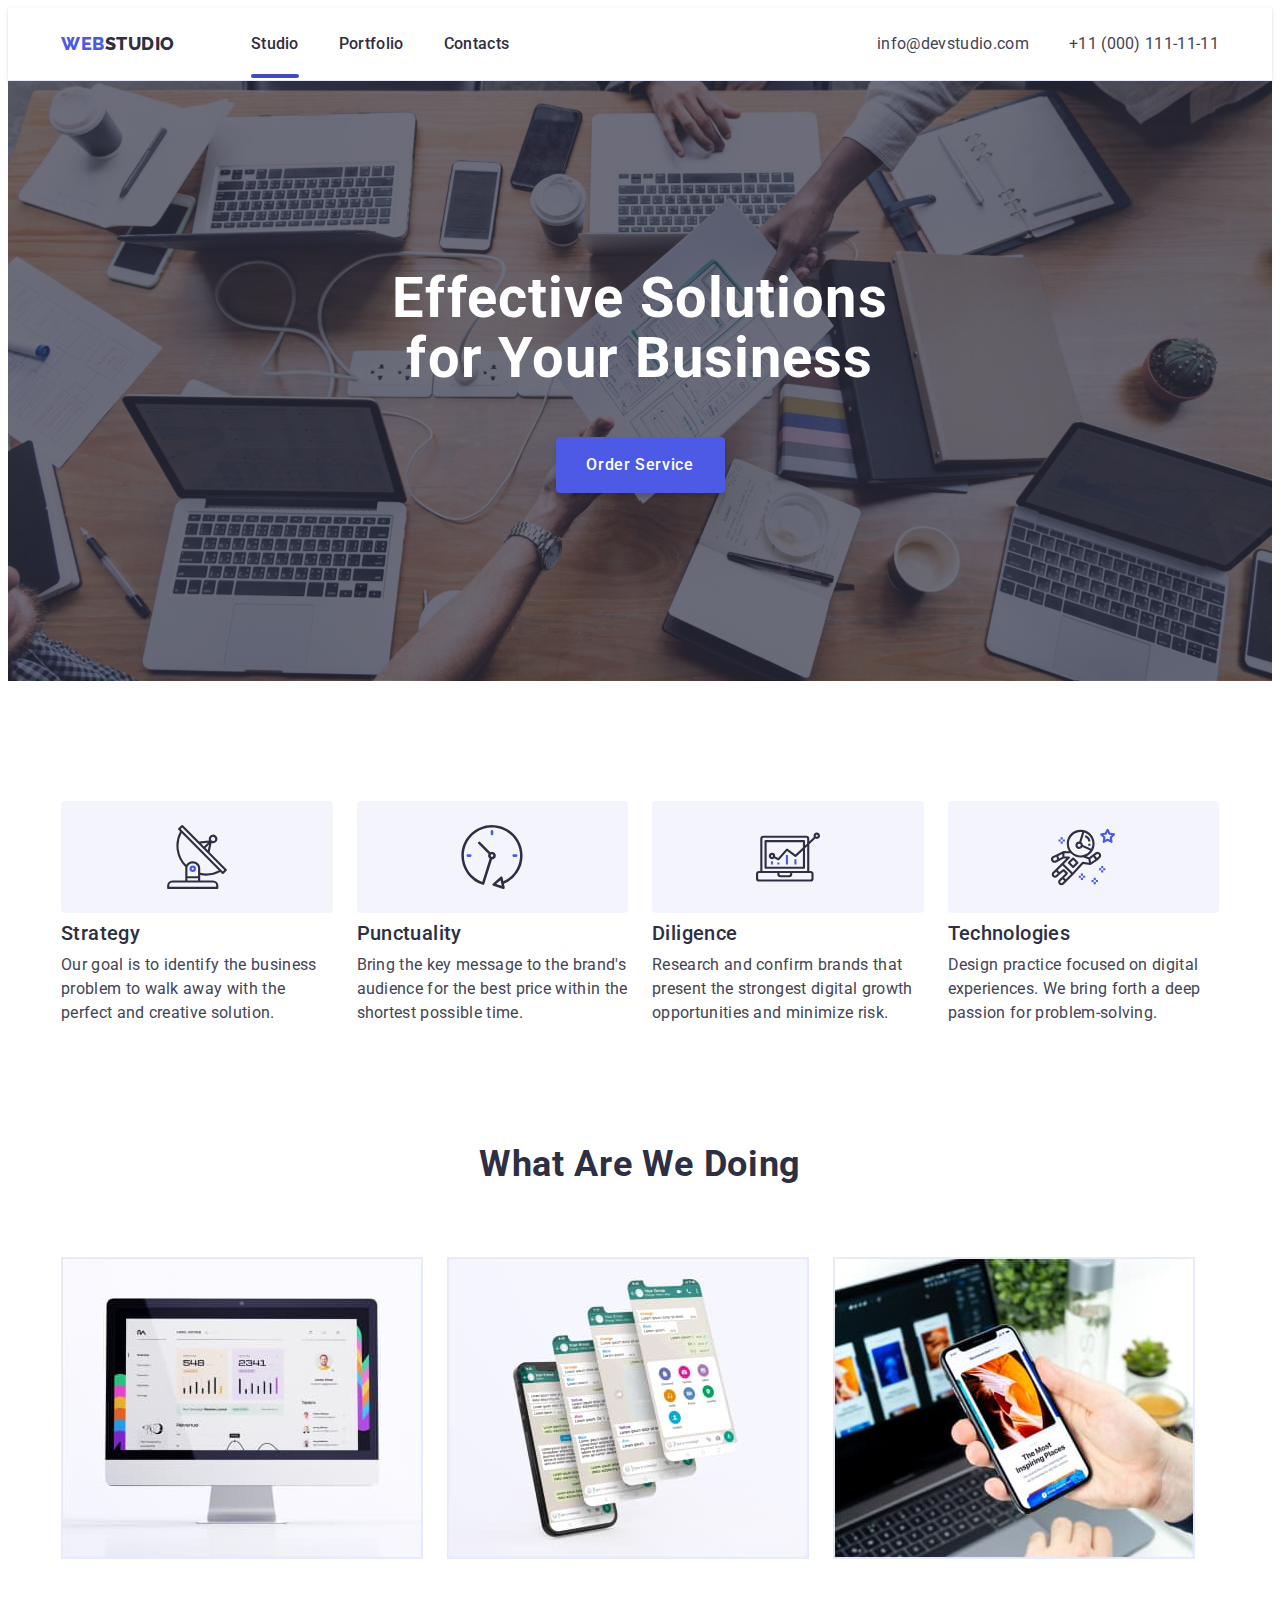
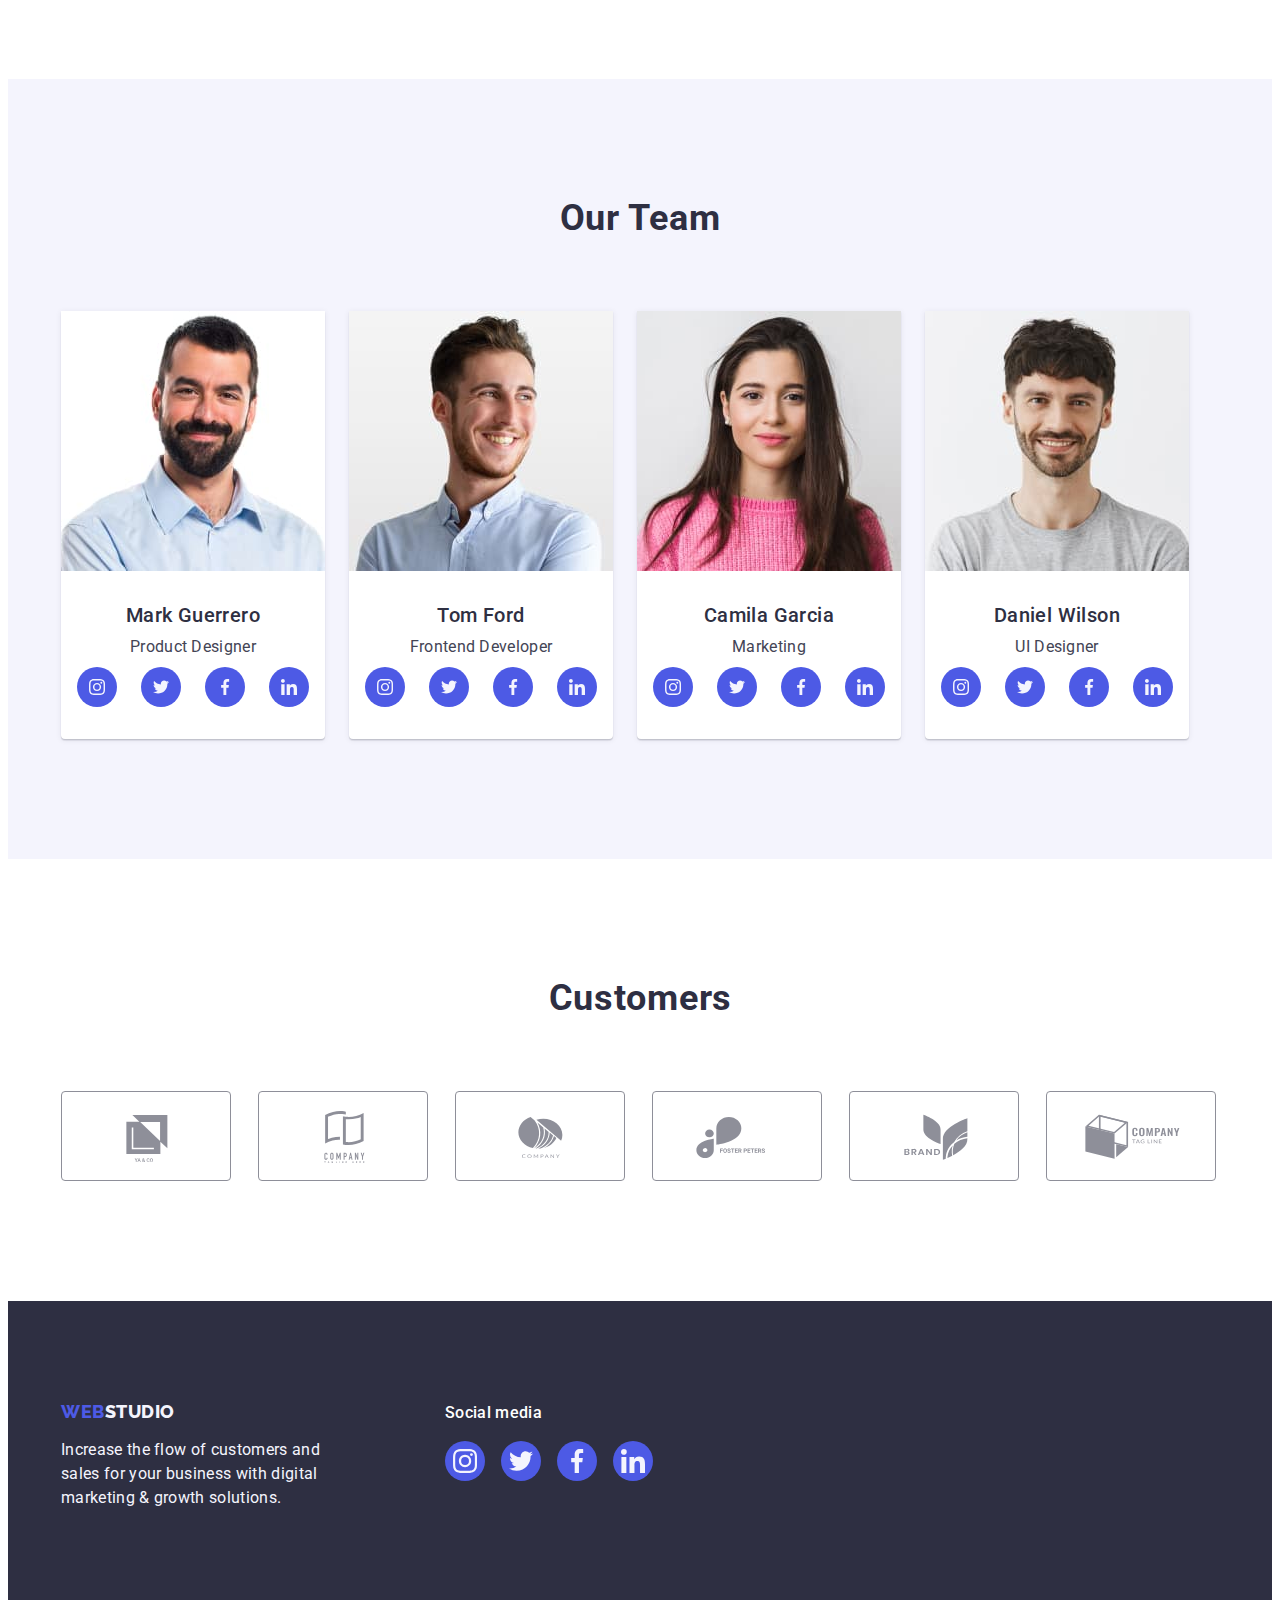
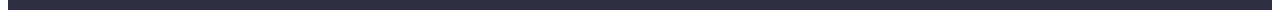
==== commit ab31fe4c: "homew" ====
--- a/index.html
+++ b/index.html
@@ -31,7 +31,7 @@
           >
           <ul class="header-menu-list list">
             <li class="header-menu-item">
-              <a class="header-menu-item-link link" href="./index.html"
+              <a class="header-menu-item-link link current" href="./index.html"
                 >Studio</a
               >
             </li>
@@ -77,7 +77,7 @@
             <li class="advantages-item">
               <div class="advantages-item-top">
                 <svg class="advantages-item-icon" width="64" height="64">
-                  <use href="./images/icons-svg.svg#icon-antenna-1"></use>
+                  <use href="./images/icons.svg#icon-antenna-1"></use>
                 </svg>
               </div>
               <h3 class="advantages-subtitle">Strategy</h3>
@@ -89,7 +89,7 @@
             <li class="advantages-item">
               <div class="advantages-item-top">
                 <svg class="advantages-item-icon" width="64" height="64">
-                  <use href="./images/icons-svg.svg#icon-clock-1"></use>
+                  <use href="./images/icons.svg#icon-clock-1"></use>
                 </svg>
               </div>
               <h3 class="advantages-subtitle">Punctuality</h3>
@@ -101,7 +101,7 @@
             <li class="advantages-item">
               <div class="advantages-item-top">
                 <svg class="advantages-item-icon" width="64" height="64">
-                  <use href="./images/icons-svg.svg#icon-diagram-1"></use>
+                  <use href="./images/icons.svg#icon-diagram-1"></use>
                 </svg>
               </div>
               <h3 class="advantages-subtitle">Diligence</h3>
@@ -113,7 +113,7 @@
             <li class="advantages-item">
               <div class="advantages-item-top">
                 <svg class="advantages-item-icon" width="64" height="64">
-                  <use href="./images/icons-svg.svg#icon-astronaut-1"></use>
+                  <use href="./images/icons.svg#icon-astronaut-1"></use>
                 </svg>
               </div>
               <h3 class="advantages-subtitle">Technologies</h3>
@@ -180,32 +180,32 @@
                     <a class="team-social-link" href="" target="_blank" rel="">
                       <svg class="team-social-icon" width="16" height="16">
                         <use
-                          href="./images/icons-svg.svg#icon-instagram-2"
-                        ></use>
-                      </svg>
-                    </a>
-                  </li>
-                  <li class="team-social-link-item">
-                    <a class="team-social-link" href="" target="_blank" rel="">
-                      <svg class="team-social-icon" width="16" height="16">
-                        <use href="./images/icons-svg.svg#icon-twitter-1"></use>
-                      </svg>
-                    </a>
-                  </li>
-                  <li class="team-social-link-item">
-                    <a class="team-social-link" href="" target="_blank" rel="">
-                      <svg class="team-social-icon" width="16" height="16">
-                        <use
-                          href="./images/icons-svg.svg#icon-facebook-1"
-                        ></use>
-                      </svg>
-                    </a>
-                  </li>
-                  <li class="team-social-link-item">
-                    <a class="team-social-link" href="" target="_blank" rel="">
-                      <svg class="team-social-icon" width="16" height="16">
-                        <use
-                          href="./images/icons-svg.svg#icon-linkedin-1"
+                          href="./images/icons.svg#icon-instagram-2"
+                        ></use>
+                      </svg>
+                    </a>
+                  </li>
+                  <li class="team-social-link-item">
+                    <a class="team-social-link" href="" target="_blank" rel="">
+                      <svg class="team-social-icon" width="16" height="16">
+                        <use href="./images/icons.svg#icon-twitter-1"></use>
+                      </svg>
+                    </a>
+                  </li>
+                  <li class="team-social-link-item">
+                    <a class="team-social-link" href="" target="_blank" rel="">
+                      <svg class="team-social-icon" width="16" height="16">
+                        <use
+                          href="./images/icons.svg#icon-facebook-1"
+                        ></use>
+                      </svg>
+                    </a>
+                  </li>
+                  <li class="team-social-link-item">
+                    <a class="team-social-link" href="" target="_blank" rel="">
+                      <svg class="team-social-icon" width="16" height="16">
+                        <use
+                          href="./images/icons.svg#icon-linkedin-1"
                         ></use>
                       </svg>
                     </a>
@@ -229,32 +229,32 @@
                     <a class="team-social-link" href="" target="_blank" rel="">
                       <svg class="team-social-icon" width="16" height="16">
                         <use
-                          href="./images/icons-svg.svg#icon-instagram-2"
-                        ></use>
-                      </svg>
-                    </a>
-                  </li>
-                  <li class="team-social-link-item">
-                    <a class="team-social-link" href="" target="_blank" rel="">
-                      <svg class="team-social-icon" width="16" height="16">
-                        <use href="./images/icons-svg.svg#icon-twitter-1"></use>
-                      </svg>
-                    </a>
-                  </li>
-                  <li class="team-social-link-item">
-                    <a class="team-social-link" href="" target="_blank" rel="">
-                      <svg class="team-social-icon" width="16" height="16">
-                        <use
-                          href="./images/icons-svg.svg#icon-facebook-1"
-                        ></use>
-                      </svg>
-                    </a>
-                  </li>
-                  <li class="team-social-link-item">
-                    <a class="team-social-link" href="" target="_blank" rel="">
-                      <svg class="team-social-icon" width="16" height="16">
-                        <use
-                          href="./images/icons-svg.svg#icon-linkedin-1"
+                          href="./images/icons.svg#icon-instagram-2"
+                        ></use>
+                      </svg>
+                    </a>
+                  </li>
+                  <li class="team-social-link-item">
+                    <a class="team-social-link" href="" target="_blank" rel="">
+                      <svg class="team-social-icon" width="16" height="16">
+                        <use href="./images/icons.svg#icon-twitter-1"></use>
+                      </svg>
+                    </a>
+                  </li>
+                  <li class="team-social-link-item">
+                    <a class="team-social-link" href="" target="_blank" rel="">
+                      <svg class="team-social-icon" width="16" height="16">
+                        <use
+                          href="./images/icons.svg#icon-facebook-1"
+                        ></use>
+                      </svg>
+                    </a>
+                  </li>
+                  <li class="team-social-link-item">
+                    <a class="team-social-link" href="" target="_blank" rel="">
+                      <svg class="team-social-icon" width="16" height="16">
+                        <use
+                          href="./images/icons.svg#icon-linkedin-1"
                         ></use>
                       </svg>
                     </a>
@@ -278,32 +278,32 @@
                     <a class="team-social-link" href="" target="_blank" rel="">
                       <svg class="team-social-icon" width="16" height="16">
                         <use
-                          href="./images/icons-svg.svg#icon-instagram-2"
-                        ></use>
-                      </svg>
-                    </a>
-                  </li>
-                  <li class="team-social-link-item">
-                    <a class="team-social-link" href="" target="_blank" rel="">
-                      <svg class="team-social-icon" width="16" height="16">
-                        <use href="./images/icons-svg.svg#icon-twitter-1"></use>
-                      </svg>
-                    </a>
-                  </li>
-                  <li class="team-social-link-item">
-                    <a class="team-social-link" href="" target="_blank" rel="">
-                      <svg class="team-social-icon" width="16" height="16">
-                        <use
-                          href="./images/icons-svg.svg#icon-facebook-1"
-                        ></use>
-                      </svg>
-                    </a>
-                  </li>
-                  <li class="team-social-link-item">
-                    <a class="team-social-link" href="" target="_blank" rel="">
-                      <svg class="team-social-icon" width="16" height="16">
-                        <use
-                          href="./images/icons-svg.svg#icon-linkedin-1"
+                          href="./images/icons.svg#icon-instagram-2"
+                        ></use>
+                      </svg>
+                    </a>
+                  </li>
+                  <li class="team-social-link-item">
+                    <a class="team-social-link" href="" target="_blank" rel="">
+                      <svg class="team-social-icon" width="16" height="16">
+                        <use href="./images/icons.svg#icon-twitter-1"></use>
+                      </svg>
+                    </a>
+                  </li>
+                  <li class="team-social-link-item">
+                    <a class="team-social-link" href="" target="_blank" rel="">
+                      <svg class="team-social-icon" width="16" height="16">
+                        <use
+                          href="./images/icons.svg#icon-facebook-1"
+                        ></use>
+                      </svg>
+                    </a>
+                  </li>
+                  <li class="team-social-link-item">
+                    <a class="team-social-link" href="" target="_blank" rel="">
+                      <svg class="team-social-icon" width="16" height="16">
+                        <use
+                          href="./images/icons.svg#icon-linkedin-1"
                         ></use>
                       </svg>
                     </a>
@@ -327,32 +327,32 @@
                     <a class="team-social-link" href="" target="_blank" rel="">
                       <svg class="team-social-icon" width="16" height="16">
                         <use
-                          href="./images/icons-svg.svg#icon-instagram-2"
-                        ></use>
-                      </svg>
-                    </a>
-                  </li>
-                  <li class="team-social-link-item">
-                    <a class="team-social-link" href="" target="_blank" rel="">
-                      <svg class="team-social-icon" width="16" height="16">
-                        <use href="./images/icons-svg.svg#icon-twitter-1"></use>
-                      </svg>
-                    </a>
-                  </li>
-                  <li class="team-social-link-item">
-                    <a class="team-social-link" href="" target="_blank" rel="">
-                      <svg class="team-social-icon" width="16" height="16">
-                        <use
-                          href="./images/icons-svg.svg#icon-facebook-1"
-                        ></use>
-                      </svg>
-                    </a>
-                  </li>
-                  <li class="team-social-link-item">
-                    <a class="team-social-link" href="" target="_blank" rel="">
-                      <svg class="team-social-icon" width="16" height="16">
-                        <use
-                          href="./images/icons-svg.svg#icon-linkedin-1"
+                          href="./images/icons.svg#icon-instagram-2"
+                        ></use>
+                      </svg>
+                    </a>
+                  </li>
+                  <li class="team-social-link-item">
+                    <a class="team-social-link" href="" target="_blank" rel="">
+                      <svg class="team-social-icon" width="16" height="16">
+                        <use href="./images/icons.svg#icon-twitter-1"></use>
+                      </svg>
+                    </a>
+                  </li>
+                  <li class="team-social-link-item">
+                    <a class="team-social-link" href="" target="_blank" rel="">
+                      <svg class="team-social-icon" width="16" height="16">
+                        <use
+                          href="./images/icons.svg#icon-facebook-1"
+                        ></use>
+                      </svg>
+                    </a>
+                  </li>
+                  <li class="team-social-link-item">
+                    <a class="team-social-link" href="" target="_blank" rel="">
+                      <svg class="team-social-icon" width="16" height="16">
+                        <use
+                          href="./images/icons.svg#icon-linkedin-1"
                         ></use>
                       </svg>
                     </a>
@@ -370,42 +370,42 @@
             <li class="customers-item">
               <a class="customers-link" href="">
                 <svg class="customers-icon" width="104" height="56">
-                  <use href="./images/icons-svg.svg#icon-Logo"></use>
-                </svg>
-              </a>
-            </li>
-            <li class="customers-item">
-              <a class="customers-link" href="">
-                <svg class="customers-icon" width="104" height="56">
-                  <use href="./images/icons-svg.svg#icon-Logo-1"></use>
-                </svg>
-              </a>
-            </li>
-            <li class="customers-item">
-              <a class="customers-link" href="">
-                <svg class="customers-icon" width="104" height="56">
-                  <use href="./images/icons-svg.svg#icon-Logo-2"></use>
-                </svg>
-              </a>
-            </li>
-            <li class="customers-item">
-              <a class="customers-link" href="">
-                <svg class="customers-icon" width="104" height="56">
-                  <use href="./images/icons-svg.svg#icon-Logo-3"></use>
-                </svg>
-              </a>
-            </li>
-            <li class="customers-item">
-              <a class="customers-link" href="">
-                <svg class="customers-icon" width="104" height="56">
-                  <use href="./images/icons-svg.svg#icon-Logo-4"></use>
-                </svg>
-              </a>
-            </li>
-            <li class="customers-item">
-              <a class="customers-link" href="">
-                <svg class="customers-icon" width="104" height="56">
-                  <use href="./images/icons-svg.svg#icon-Logo-5"></use>
+                  <use href="./images/icons.svg#icon-Logo"></use>
+                </svg>
+              </a>
+            </li>
+            <li class="customers-item">
+              <a class="customers-link" href="">
+                <svg class="customers-icon" width="104" height="56">
+                  <use href="./images/icons.svg#icon-Logo-1"></use>
+                </svg>
+              </a>
+            </li>
+            <li class="customers-item">
+              <a class="customers-link" href="">
+                <svg class="customers-icon" width="104" height="56">
+                  <use href="./images/icons.svg#icon-Logo-2"></use>
+                </svg>
+              </a>
+            </li>
+            <li class="customers-item">
+              <a class="customers-link" href="">
+                <svg class="customers-icon" width="104" height="56">
+                  <use href="./images/icons.svg#icon-Logo-3"></use>
+                </svg>
+              </a>
+            </li>
+            <li class="customers-item">
+              <a class="customers-link" href="">
+                <svg class="customers-icon" width="104" height="56">
+                  <use href="./images/icons.svg#icon-Logo-4"></use>
+                </svg>
+              </a>
+            </li>
+            <li class="customers-item">
+              <a class="customers-link" href="">
+                <svg class="customers-icon" width="104" height="56">
+                  <use href="./images/icons.svg#icon-Logo-5"></use>
                 </svg>
               </a>
             </li>
@@ -426,33 +426,33 @@
         </div>
 
         <div class="footer-social-wrap">
-          <h3 class="footer-social-title">Social media</h3>
+          <p class="footer-social-title">Social media</p>
           <ul class="footer-social-icon list">
             <li class="social-link-item">
               <a class="social-link" href="" target="_blank" rel="">
                 <svg class="social-icon" width="24" height="24">
-                  <use href="./images/icons-svg.svg#icon-instagram-2"></use>
+                  <use href="./images/icons.svg#icon-instagram-2"></use>
                 </svg>
               </a>
             </li>
             <li class="social-link-item">
               <a class="social-link" href="" target="_blank" rel="">
                 <svg class="social-icon" width="24" height="24">
-                  <use href="./images/icons-svg.svg#icon-twitter-1"></use>
+                  <use href="./images/icons.svg#icon-twitter-1"></use>
                 </svg>
               </a>
             </li>
             <li class="social-link-item">
               <a class="social-link" href="" target="_blank" rel="">
                 <svg class="social-icon" width="24" height="24">
-                  <use href="./images/icons-svg.svg#icon-facebook-1"></use>
+                  <use href="./images/icons.svg#icon-facebook-1"></use>
                 </svg>
               </a>
             </li>
             <li class="social-link-item">
               <a class="social-link" href="" target="_blank" rel="">
                 <svg class="social-icon" width="24" height="24">
-                  <use href="./images/icons-svg.svg#icon-linkedin-1"></use>
+                  <use href="./images/icons.svg#icon-linkedin-1"></use>
                 </svg>
               </a>
             </li>
@@ -463,9 +463,9 @@
 
     <div class="backdrop is-hidden"  data-modal>
       <div class="modal">
-        <button class="modal-close-btn"  data-modal-close >
+        <button type="button" class="modal-close-btn"  data-modal-close >
           <svg class="modal-close-icon" width="8" height="8">
-            <use href="./images/icons-svg.svg#icon-close-black"></use>
+            <use href="./images/icons.svg#icon-close-black"></use>
           </svg>
         </button>
       </div>
--- a/css/styles.css
+++ b/css/styles.css
@@ -91,6 +91,9 @@
   padding-top: 24px;
   padding-bottom: 24px;
   border-bottom: 1px solid var(--cornflower, #e7e9fc);
+  border-bottom: 1px solid var(--cornflower, #E7E9FC);
+    background: var(--white, #FFF);
+    box-shadow: 0px 1px 6px 0px rgba(46, 47, 66, 0.08), 0px 1px 1px 0px rgba(46, 47, 66, 0.16), 0px 2px 1px 0px rgba(46, 47, 66, 0.08);
 }
 
 .header-logo {
@@ -125,12 +128,34 @@
   align-items: center;
 }
 
+.header-menu-item {
+  position: relative;
+}
+
+.current {
+  position: relative;
+  color:#404bbf;
+}
+
+.current::after {
+content: "";
+position: absolute;
+left: 0;
+bottom: -1px;
+width: 100%;
+height: 4px;
+background-color: var(--ocean-cl);
+border-radius: 2px;
+}
+
+
 .header-menu-item-link {
   font-weight: 500;
   font-size: 16px;
   line-height: 1.5;
   letter-spacing: 0.02em;
   color: var(--navy-blue-cl);
+  position: relative;
   flex: none;
   padding: 24px 0;
   transition-property: color;
@@ -172,6 +197,7 @@
 .hero {
   background-color: var(--navy-blue-cl);
   padding: 188px 0;
+  max-width: 1440px;
   background-image: linear-gradient(
       rgba(46, 47, 66, 0.7),
       rgba(46, 47, 66, 0.7)
@@ -273,7 +299,6 @@
 }
 
 .doing-title {
-  max-width: 323px;
   margin: 0 auto;
   margin-bottom: 72px;
 }
@@ -300,7 +325,6 @@
 }
 
 .team-title {
-  max-width: 162px;
   margin: 0 auto;
   margin-bottom: 72px;
 }
@@ -375,7 +399,8 @@
   fill: #f4f4fd;
 }
 
-.team-social-link:hover {
+.team-social-link:hover,
+.team-social-link:focus {
   background-color: var(--ocean-cl);
 }
 
@@ -407,17 +432,19 @@
   display: flex;
   align-items: center;
   justify-content: center;
+  color: var(--light-slate-cl);
   border-radius: 4px;
     border: 1px solid var(--lightslate, #8e8f99);
-    transition: color border-color 250ms cubic-bezier(0.4, 0, 0.2, 1);
+    transition: color 250ms cubic-bezier(0.4, 0, 0.2, 1), border-color 250ms cubic-bezier(0.4, 0, 0.2, 1);
 }
 
 .customers-link:is(:hover, :focus) {
  border: 1px solid var(--ocean-cl);
+ color: var(--ocean-cl);
 }
 
 .customers-icon {
-  fill: var(--light-slate-cl);
+  fill: currentColor;
 }
 
 .customers-link .customers-icon {
@@ -438,6 +465,7 @@
 
 .footer-container {
   display: flex;
+  align-items: baseline;
 }
 
 .footer-logo {
@@ -469,8 +497,6 @@
   margin-right: 120px;
 }
 
-.footer-social-wrap {
-}
 
 .footer-social-title {
   font-weight: 500;
@@ -503,7 +529,8 @@
   transition-timing-function: cubic-bezier(0.4, 0, 0.2, 1);
 }
 
-.social-link:hover {
+.social-link:hover,
+.social-link:focus {
   background-color: var(--green-cl);
 }
 
@@ -538,18 +565,34 @@
 .modal-close-btn {
   width: 24px;
   height: 24px;
+  display: flex;
   position: absolute;
   align-items: center;
   justify-content: center;
+  padding: 0;
   top: 24px;
   right: 24px;
+  cursor: pointer;
   background-color: var(--cornflower-cl);
   border-radius: 50%;
-  border: 1px solid rgba(0, 0, 0, 0.10);;
+  border: 1px solid rgba(0, 0, 0, 0.10);
+  transition: background-color 250ms cubic-bezier(0.4, 0, 0.2, 1), border 250ms cubic-bezier(0.4, 0, 0.2, 1);
+}
+
+.modal-close-btn:hover,
+.modal-close-btn:focus {
+  background-color: var(--ocean-cl);
+  border: none;
+}
+
+.modal-close-btn:hover .modal-close-icon,
+.modal-close-btn:focus .modal-close-icon {
+  fill: var(--white-cl);
 }
 
 .modal-close-icon {
   fill: var(--navy-blue-cl);
+  transition: fill 250ms cubic-bezier(0.4, 0, 0.2, 1);
 }
 
 .is-hidden {
@@ -586,9 +629,7 @@
   padding: 12px 24px;
   border-radius: 4px;
   border: 1px solid var(--cornflower, #e7e9fc);
-  transition-property: color, background-color, border, box-shadow;
-  transition-duration: 250ms;
-  transition-timing-function: cubic-bezier(0.4, 0, 0.2, 1);
+  transition: color 250ms cubic-bezier(0.4, 0, 0.2, 1), background-color 250ms cubic-bezier(0.4, 0, 0.2, 1), border 250ms cubic-bezier(0.4, 0, 0.2, 1), box-shadow 250ms cubic-bezier(0.4, 0, 0.2, 1);
 }
 
 .offers-btn:hover,
@@ -607,6 +648,11 @@
   row-gap: 48px;
 }
 
+.offers-link {
+  display: block;
+  transition: box-shadow 250ms cubic-bezier(0.4, 0, 0.2, 1);
+}
+
 .offers-img {
   display: block;
 }
@@ -616,7 +662,8 @@
   background: var(--white, #fff);
 }
 
-.offers-item:hover .offers-cover {
+.offers-link:hover .offers-cover,
+.offers-link:focus .offers-cover{
   transform: translateY(0);
 }
 
@@ -624,6 +671,11 @@
   padding: 32px 16px;
   border: 1px solid var(--cornflower, #e7e9fc);
   border-top: none;
+}
+
+.offers-link:hover,
+.offers-link:focus {
+box-shadow: 0px 2px 1px 0px rgba(46, 47, 66, 0.08), 0px 1px 1px 0px rgba(46, 47, 66, 0.16), 0px 1px 6px 0px rgba(46, 47, 66, 0.08);
 }
 
 .offers-subtitle {
@@ -644,14 +696,14 @@
 
 .offers-cover {
   position: absolute;
-  top: 0;
+    top: 0;
+    height: 100%;
   background: var(--accent-cl);
-  height: 100%;
+  transform: translateY(100%);
   padding: 40px 32px 0 32px;
-  transform: translateY(100%);
-  transition-property: transform;
-  transition-duration: 250ms;
-  transition-timing-function: cubic-bezier(0.4, 0, 0.2, 1);
+    transition-property: transform;
+    transition-duration: 250ms;
+    transition-timing-function: cubic-bezier(0.4, 0, 0.2, 1);
 }
 
 .offers-cover-wrap {
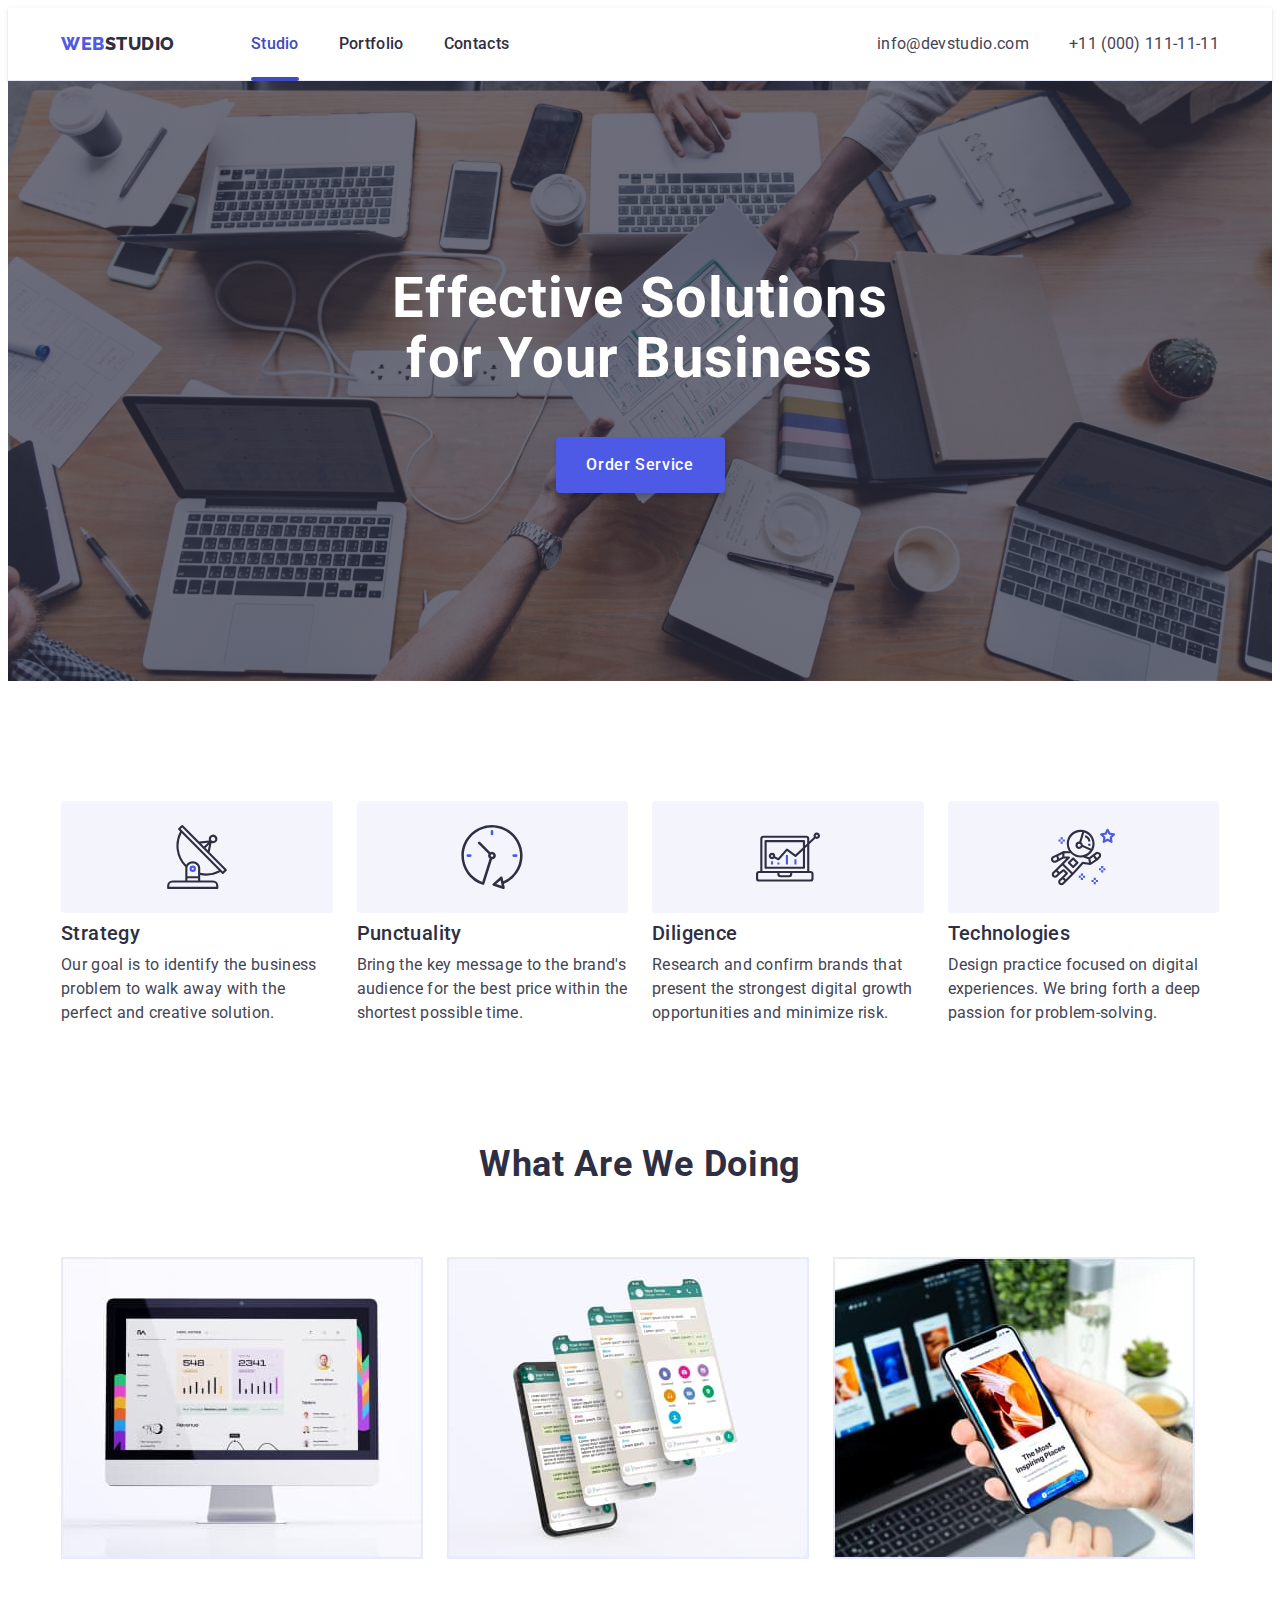
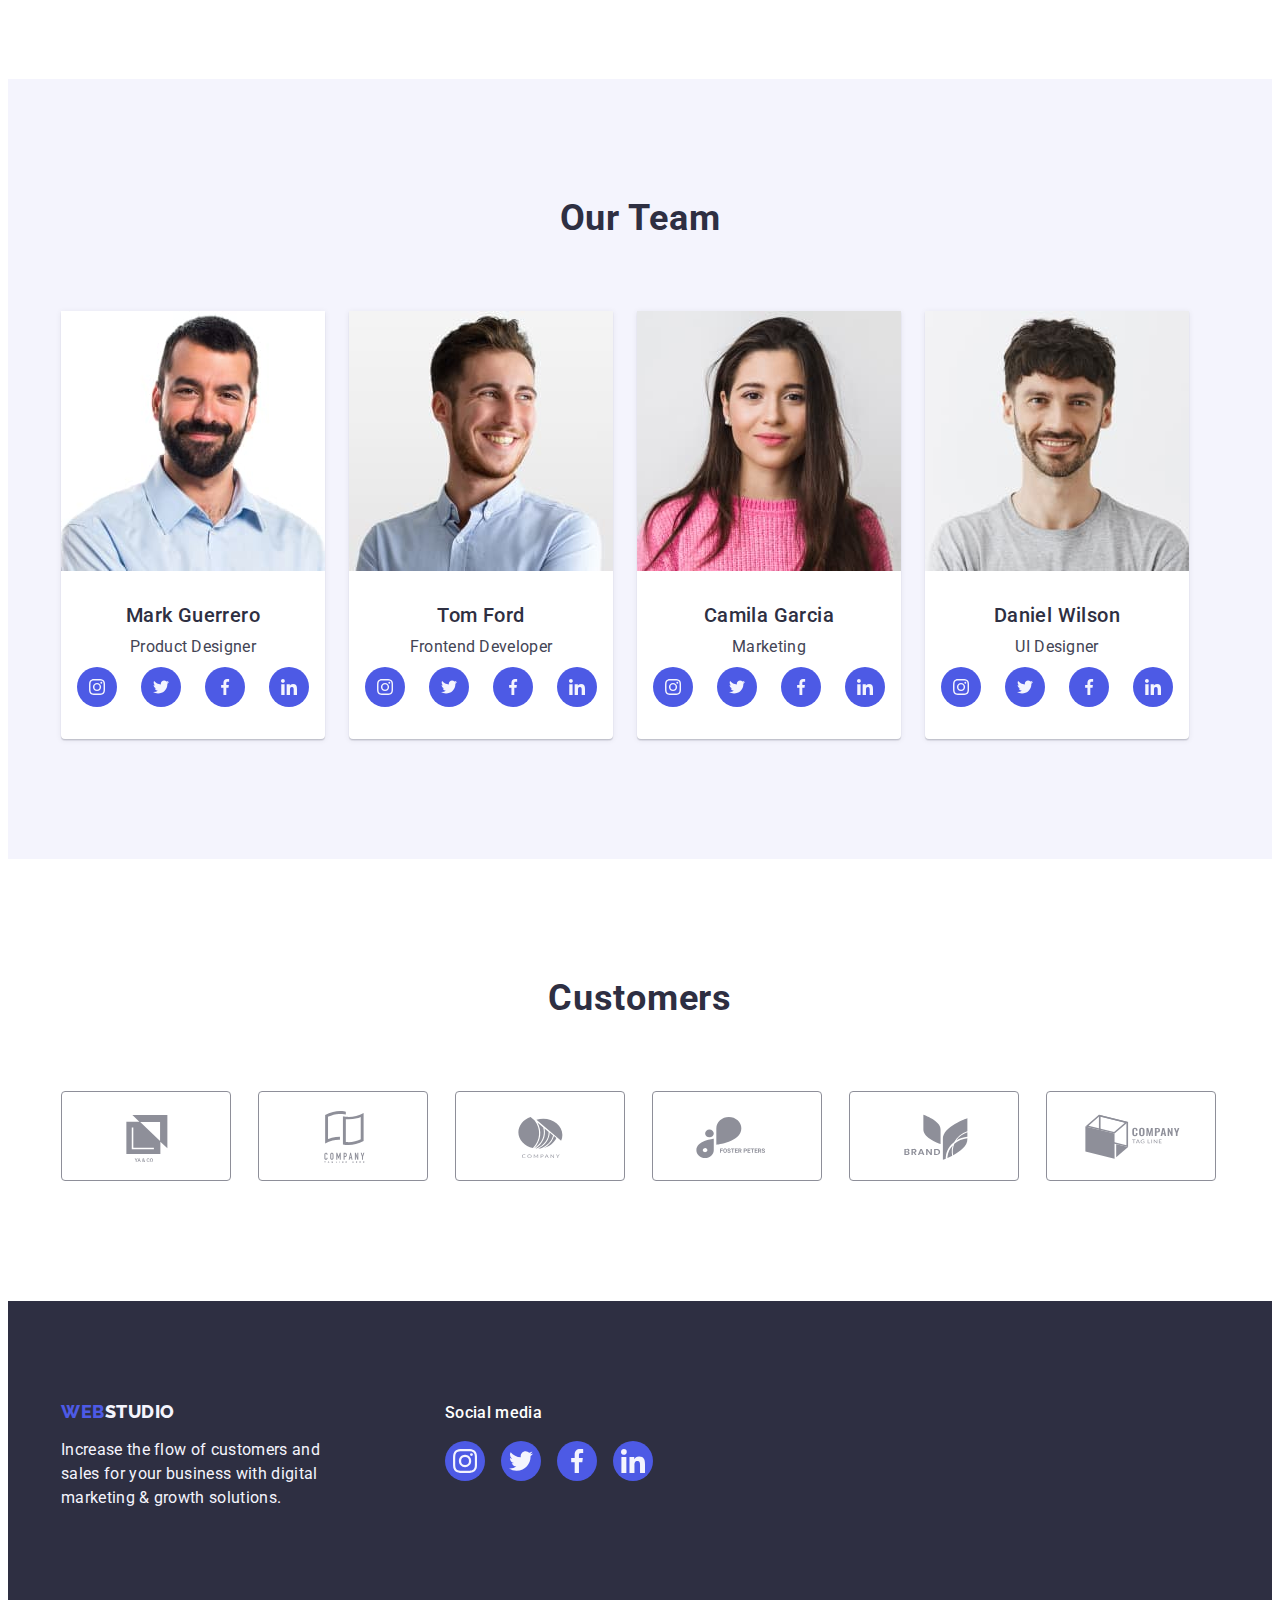
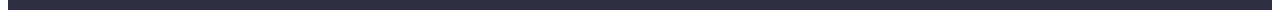
==== commit 216e5653: "start" ====
--- a/index.html
+++ b/index.html
@@ -363,6 +363,7 @@
           </ul>
         </div>
       </section>
+      
       <section class="customers">
         <div class="container">
           <h2 class="customers-title title">Customers</h2>
--- a/css/styles.css
+++ b/css/styles.css
@@ -88,8 +88,6 @@
 /** ---------------------------HEADER */
 
 .header {
-  padding-top: 24px;
-  padding-bottom: 24px;
   border-bottom: 1px solid var(--cornflower, #e7e9fc);
   border-bottom: 1px solid var(--cornflower, #E7E9FC);
     background: var(--white, #FFF);
@@ -116,6 +114,7 @@
 
 .header-container {
   display: flex;
+  align-items: center;
 }
 
 .header-menu-list {
@@ -132,7 +131,7 @@
   position: relative;
 }
 
-.current {
+.current.header-menu-item-link {
   position: relative;
   color:#404bbf;
 }
@@ -150,6 +149,7 @@
 
 
 .header-menu-item-link {
+  display: block;
   font-weight: 500;
   font-size: 16px;
   line-height: 1.5;
@@ -206,6 +206,7 @@
   background-repeat: no-repeat;
   background-position: center;
   background-size: cover;
+  margin: 0 auto;
 }
 
 .hero-wrap {
@@ -412,7 +413,6 @@
 }
 
 .customers-title {
-  max-width: 183px;
   margin: 0 auto;
   margin-bottom: 72px;
 }
@@ -629,7 +629,9 @@
   padding: 12px 24px;
   border-radius: 4px;
   border: 1px solid var(--cornflower, #e7e9fc);
-  transition: color 250ms cubic-bezier(0.4, 0, 0.2, 1), background-color 250ms cubic-bezier(0.4, 0, 0.2, 1), border 250ms cubic-bezier(0.4, 0, 0.2, 1), box-shadow 250ms cubic-bezier(0.4, 0, 0.2, 1);
+   transition: color 250ms cubic-bezier(0.4, 0, 0.2, 1), background-color 250ms cubic-bezier(0.4, 0, 0.2, 1),
+    border-color 250ms cubic-bezier(0.4, 0, 0.2, 1),
+    box-shadow 250ms cubic-bezier(0.4, 0, 0.2, 1);
 }
 
 .offers-btn:hover,
@@ -662,10 +664,6 @@
   background: var(--white, #fff);
 }
 
-.offers-link:hover .offers-cover,
-.offers-link:focus .offers-cover{
-  transform: translateY(0);
-}
 
 .offers-text-border {
   padding: 32px 16px;
@@ -712,9 +710,25 @@
 }
 
 .offers-cover-text {
+  position: absolute;
   font-size: 16px;
   line-height: 1.5;
   letter-spacing: 0.02em;
   color: #f4f4fd;
-}
-
+    top: 0;
+    height: 100%;
+    background: var(--accent-cl);
+    transform: translateY(100%);
+    padding: 40px 32px;
+    transition-property: transform;
+    transition-duration: 250ms;
+    transition-timing-function: cubic-bezier(0.4, 0, 0.2, 1);
+}
+
+.offers-link:hover .offers-cover-text {
+  transform: translateY(0);
+}
+
+.offers-link:focus .offers-cover-text {
+  transform: translateY(0);
+}